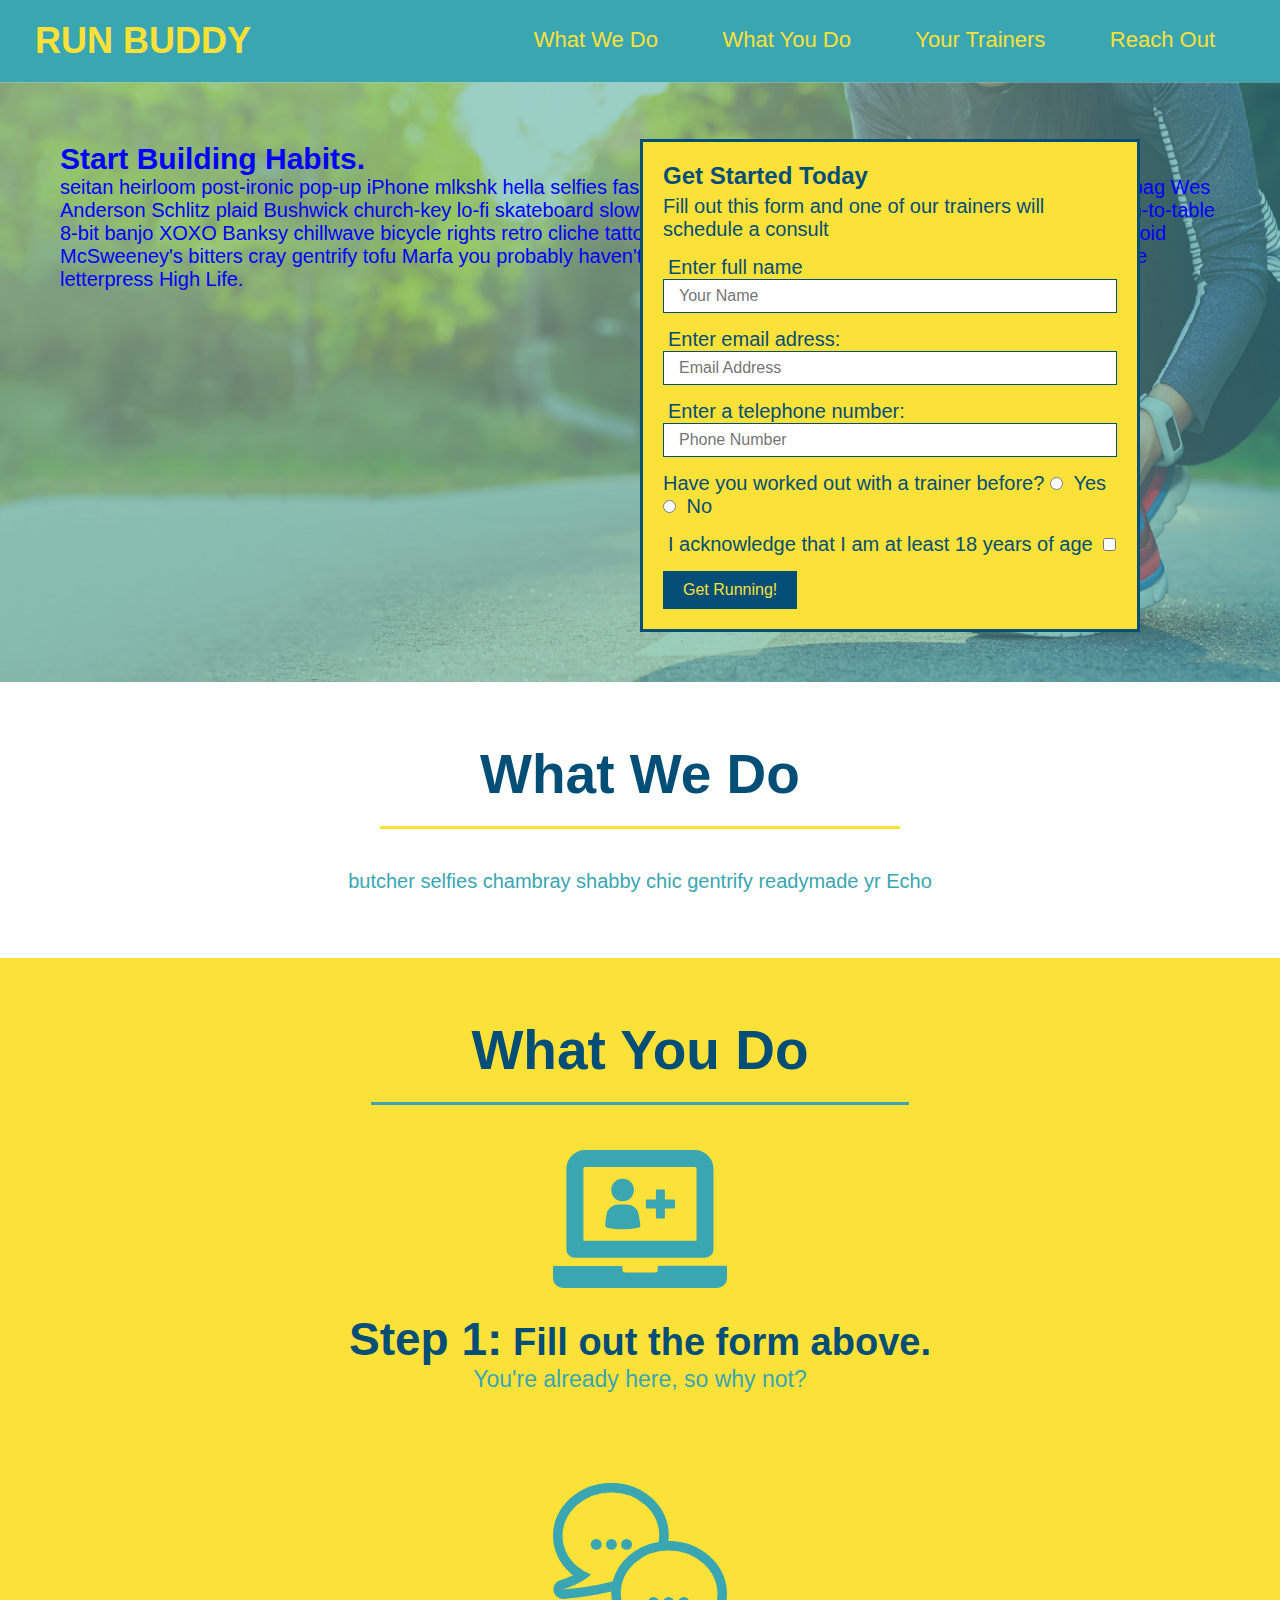
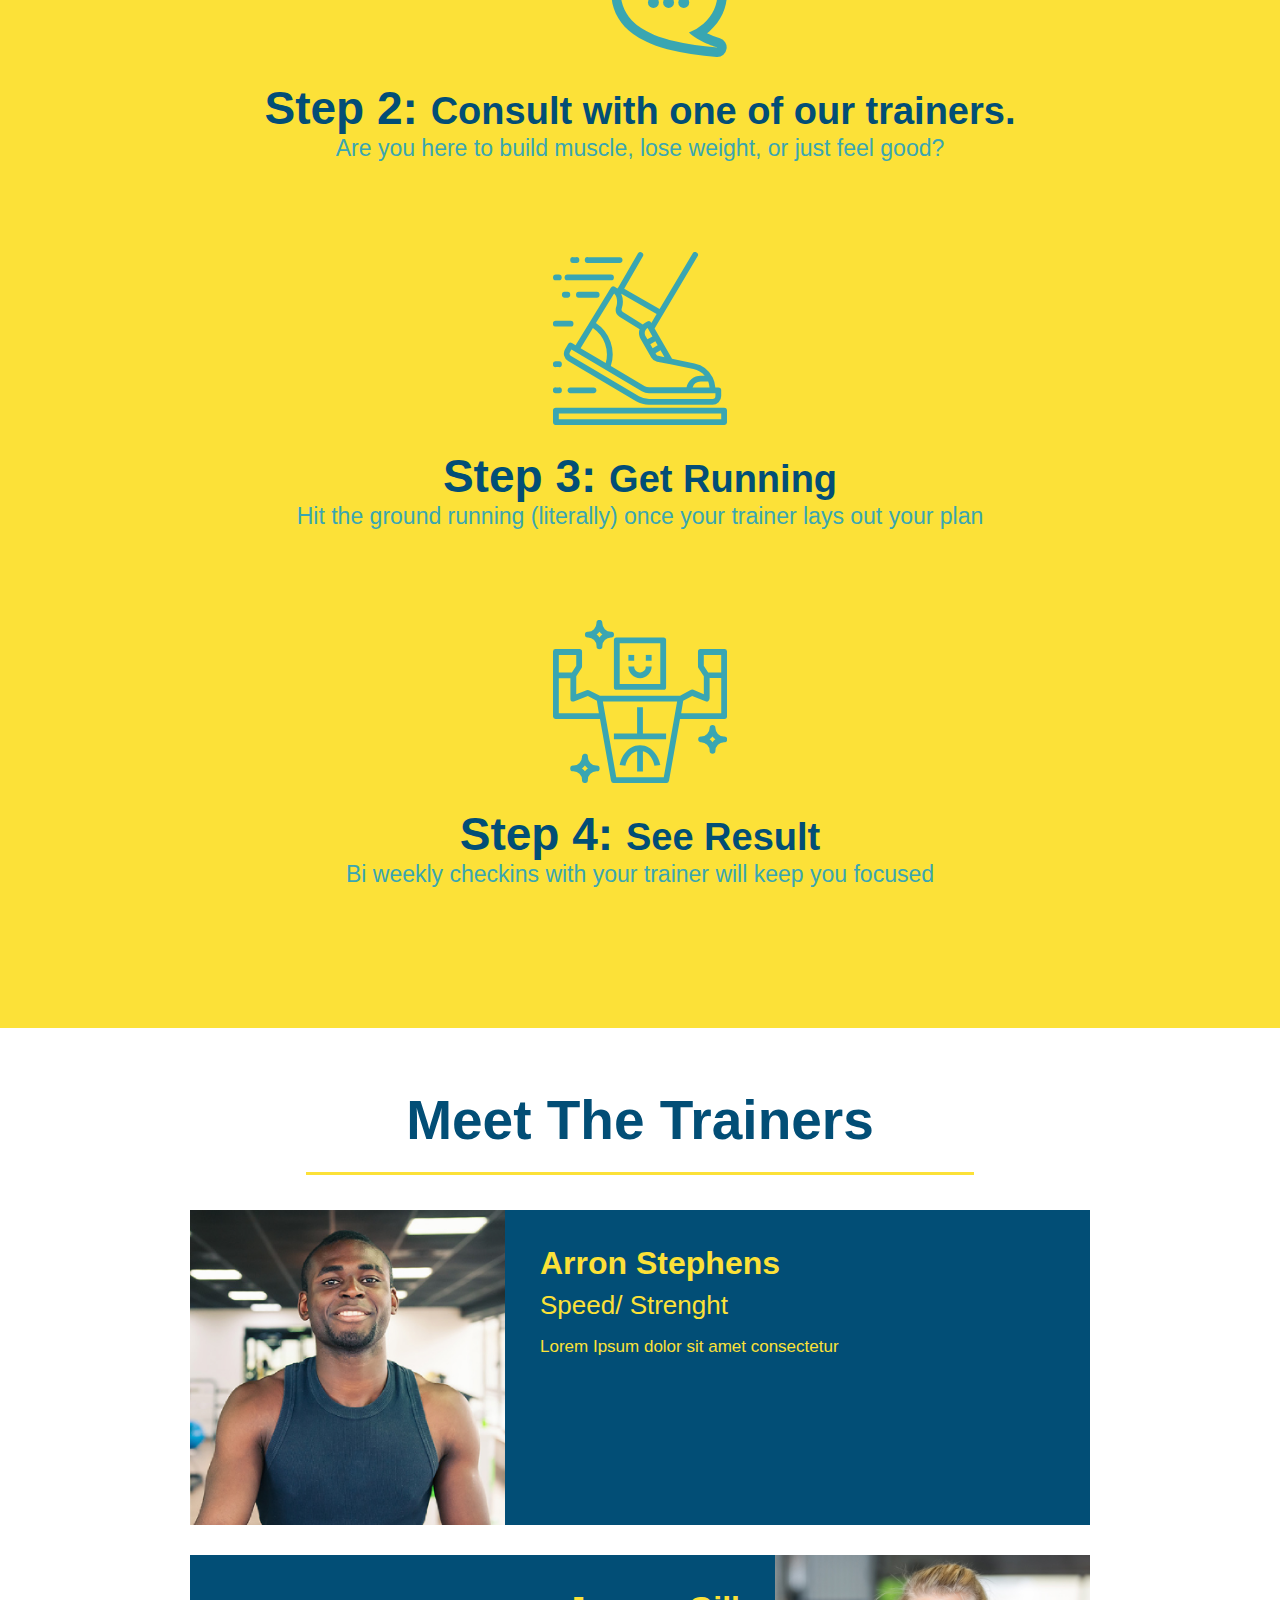
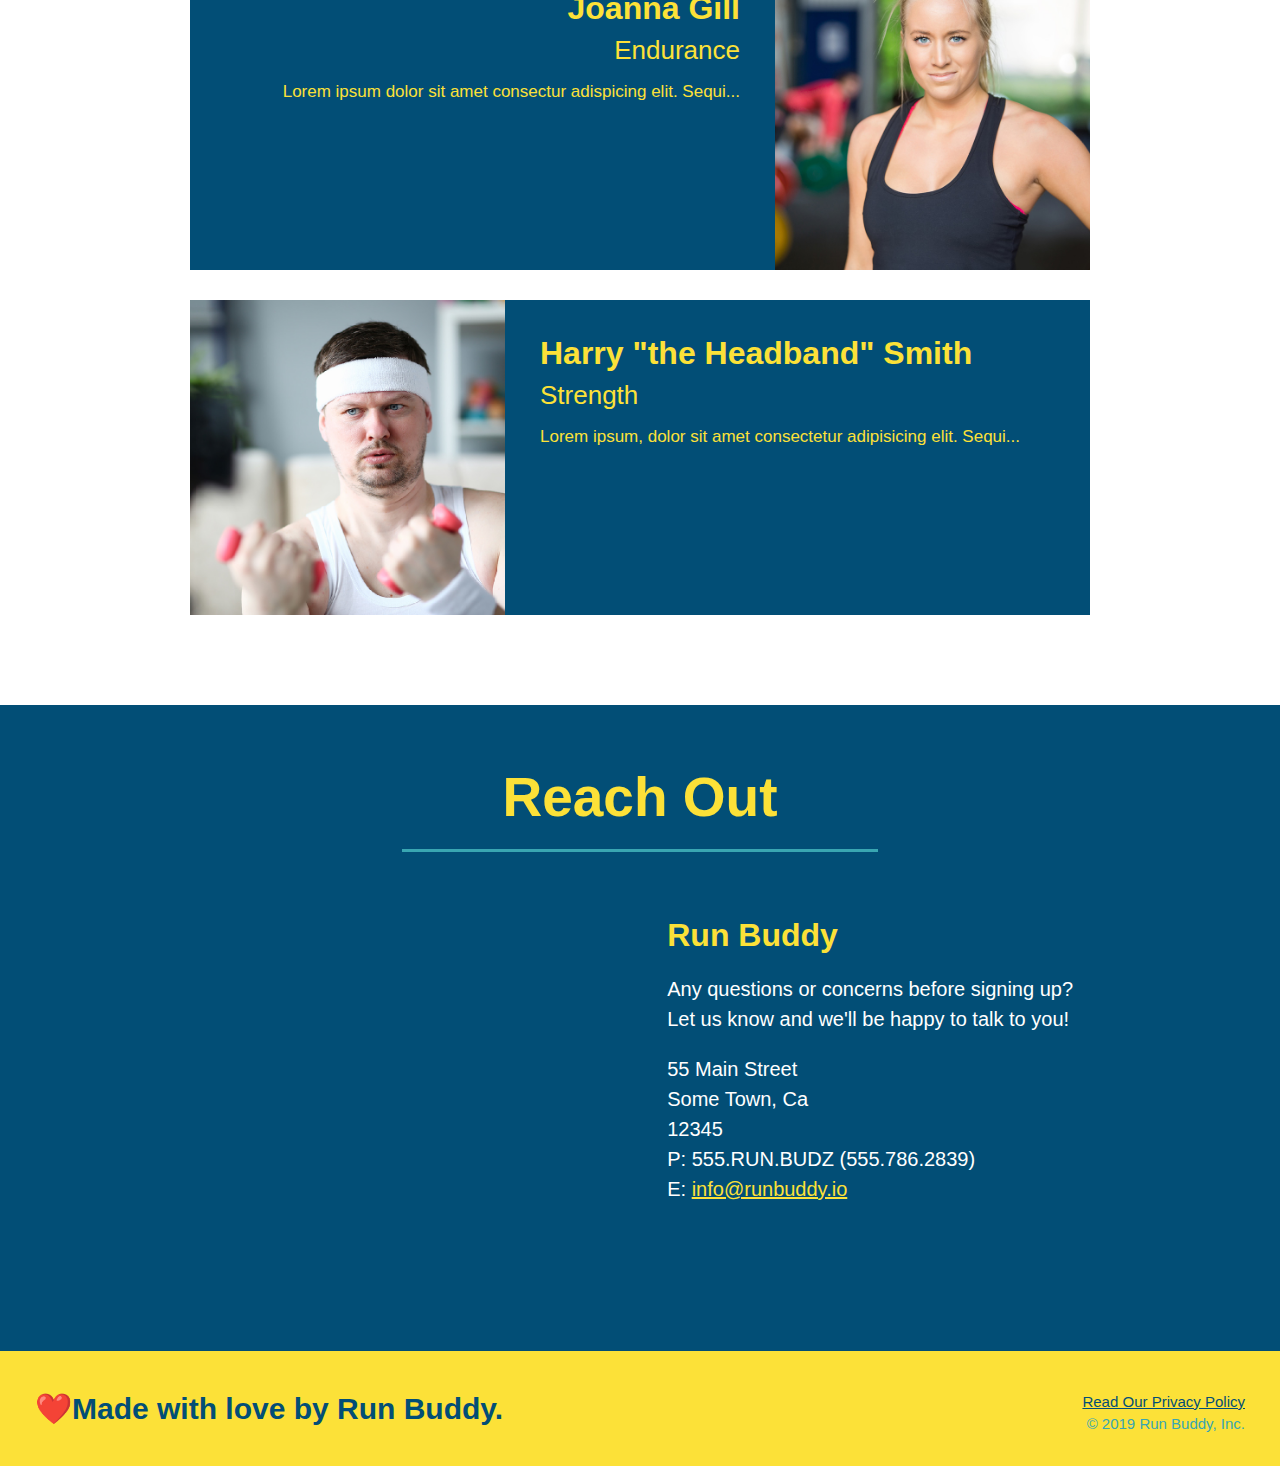
==== index.html @ 4d9a2436 "replaced new html hero-cta code" ====
<!DOCTYPE html>
<html lang="en">
    <head>
        <link rel="stylesheet" href="./assets/css/style.css" /> 
        <meta charset="UTF-8" />
       <title>Run Buddy </title>
    </head>
    <body>
        <!-- navigation -->
        <header>

            <h1>
             <a href="/">RUN BUDDY</a> 
            </h1>
            <nav> <!--Unordered list element -->
            <ul><!-- list item elemet-->
                <li>
                    <!-- Anchor element-->
                    <a href="#what-we-do">What We Do</a>
                </li>
                <li>
                    <a href="#what-you-do">What You Do</a>
                </li>
                <li>
                    <a href= "#your-trainers">Your Trainers</a>
                </li>
                <li>
                    <a href="#reach-out">Reach Out</a>
                </li>
                
            </ul>
            </nav>
        </header>
        <!-- hero/jumbotron -->
        <section class="hero"> 
            <div class="hero-cta">
                <h2>Start Building Habits.</h2>
                <p>
                  seitan heirloom post-ironic pop-up iPhone mlkshk hella selfies fashion axe occupy readymade put a bird on it messenger bag Wes Anderson Schlitz plaid Bushwick church-key lo-fi skateboard slow-carb hashtag trust fund Williamsburg biodiesel fixie farm-to-table 8-bit banjo XOXO Banksy chillwave bicycle rights retro cliche tattooed bespoke irony mumblecore Shoreditch deep v polaroid McSweeney's bitters cray gentrify tofu Marfa you probably haven't heard of them yr banh mi asymmetrical art party selvage letterpress High Life.
                </p>
              </div>
            <div class="hero-form">
                <h3>Get Started Today</h3>
                <p>Fill out this form and one of our trainers will schedule a consult</p>
            <!-- Add form element-->
            <form>
                <label for="name">Enter full name</label>
                <input type="text" placeholder="Your Name" name="name" id="name" class="form-input"/>
            
                <label for="email"> Enter email adress: </label>
                <input type="email" placeholder="Email Address" name="email" id="email" class="form-input"/>

                <label for="phone"> Enter a telephone number: </label>
                <input type= "tel" placeholder= "Phone Number" name= "phone" id="phone" class="form-input"/>
                <p>
                    Have you worked out with a trainer before?
                    <input type="radio" name="trainer-confirm" id="trainer-yes"/>
                    <label for="trainer-yes">Yes</label>
                    <input type="radio" name="trainer-confirm" id="trainer-no" />
                    <label for="trainer-no">No</label>
                </p>
                <p>
                    <label for="checkbox" >
                        I acknowledge that I am at least 18 years of age
                    </label>
                    <input type="checkbox" name="age-confirm" id="checkbox"/>
                </p>
                <button type="submit" >
                    Get Running!
                </button>
            </form>
            </div>
        </section>
        <!--end hero-->
        <!-- "what we do" section-->
        <section id="what-we-do" class="intro">
            <h2 class="section-title primary-border">What We Do</h2>
            <p>
                butcher selfies chambray shabby chic gentrify readymade yr Echo
            </p>
        </section>
        <!-- "waht you do" section -->
        <section id="what-you-do" class="steps">
            <h2 class="section-title secondary-border">What You Do</h2>
            
            <div>
                <!-- insert this img element-->
                <img src= "./assets/images/step-1.svg" alt="" /> 
                <h3> Step 1:<span> Fill out the form above. </span> </h3>
                <p>You're already here, so why not?</p>
            </div>
            
            <div>
                <img src="./assets/images/step-2.svg" alt="" />
                <h3> Step 2: <span>Consult with one of our trainers.</span></h3>
                <p>Are you here to build muscle, lose weight, or just feel good?</p>
            </div>
            
            <div>
                <img src="./assets/images/step-3.svg" alt=""/>
                <h3>Step 3: <span>Get Running</span></h3>
                <p>Hit the ground running (literally) once your trainer lays out your plan</p>
            </div>
            
            <div>
                <img src="./assets/images/step-4.svg" alt="" />
                <h3>Step 4: <span>See Result</span></h3>
                <p>Bi weekly checkins with your trainer will keep you focused</p>
            </div>
        
        </section>
        <!-- "meet the trainers" section-->
        <section id="your-trainers" class="trainers">
            <h2 class="section-title primary-border"> 
                Meet The Trainers
            </h2>
        <article class="trainer">
            <img src="./assets/images/trainer-1.jpg" alt="Arron Stephens in his workout clothes, ready to pump iron" />
            <div class="trainer-bio text-left">
                <h3>Arron Stephens</h3>
                <h4>Speed/ Strenght</h4>
                <p>
                    Lorem Ipsum dolor sit amet consectetur
                </p>
            </div>
        </article>
        <!-- second trainer bio-->
        <article class="trainer">
            <div class="trainer-bio text-right">
                <h3>Joanna Gill</h3>
                <h4>Endurance</h4>
                <p>
                    Lorem ipsum dolor sit amet consectur adispicing elit. Sequi...
                </p>
            </div>
            <img src="./assets/images/trainer-2.jpg" alt="Joanna Gill Cooling off" />
        </article>
        <!-- third trainer bio-->
        <article class="trainer">
            <img src="./assets/images/trainer-3.jpg" alt="Harry Smith wearing headband and lifting comicaly small pink weight" />
            <div class="trainer-bio text-left">
                <h3>Harry "the Headband" Smith</h3>
                <h4> Strength</h4>
                <p>
                    Lorem ipsum, dolor sit amet consectetur adipisicing elit. Sequi...
                </p>
            </div>
        </article>
        </section>
        <!--"reach out" section-->
        <section id="reach-out" class="contact">
            <h2 class="section-title secondary-border">Reach Out</h2>
            <div class="contact-info">
                    <iframe src="https://www.google.com/maps/embed?pb=!1m18!1m12!1m3!1d3445.4671722200565!2d-97.75449048487931!3d30.280759381796983!2m3!1f0!2f0!3f0!3m2!1i1024!2i768!4f13.1!3m3!1m2!1s0x8644b572012342e9%3A0x217efe2e277dbd45!2s1111%20Kingsbury%20St%2C%20Austin%2C%20TX%2078703!5e0!3m2!1sen!2sus!4v1621302707862!5m2!1sen!2sus"
                        width="400"
                        height="400"
                        style="border:0;" 
                        allowfullscreen="" 
                        loading="lazy">
                    </iframe>
            
                <div class="contacts">
                    <h3> Run Buddy</h3>
                    <p>
                        Any questions or concerns before signing up?
                        <br />
                        Let us know and we'll be happy to talk to you!
                    </p>
                    <address>
                        55 Main Street <br/>
                        Some Town, Ca <br/>
                        12345<br />
                        P: 555.RUN.BUDZ (555.786.2839)</br>
                        E: <a href="mailto:info@runbuddy.io">info@runbuddy.io</a>
                    </address>
                </div>
            </div>
        </section>
        <!-- footer -->
        
        <footer>
            <h2><div>
<a href="./privacy-policy.html">Read Our Privacy Policy</a><br />
                    &copy; 2019 Run Buddy, Inc.
                </div>❤️Made with love by Run Buddy.
                </h2>

        </footer>
    </body> 
</html>
---- assets/css/style.css ----
*  {
    margin: 0;
    padding: 0;
    box-sizing: border-box;
}


body {
    /* more on this crazy alphanumerical value in a minute! */
    color: #39a6b2;
    font-family: Helvetica, Arial, sans-serif;
}
/* apply styles to <header> */
header {
        padding: 20px 35px;
        background-color: #39a6b2
}
header h1 {
    font-weight: bold;
    font-size: 36px;
    color: #fce138;
    margin: 0;
    display: inline;
}

header a {
    text-decoration: none;
    color: #fce138;
}
li {
    list-style: none;
}
header nav {
    float: right;
    margin: 7px 0;
}
header nav ul li {
    display: inline;
}
header nav ul li a {
    margin: 0 30px;
    font-weight: lighter;
    font-size: 22px;
}
footer {
    background: #fce138;
    width: 100%;
    padding: 40px 35px;
}
footer h2 {
    display: inline;
    color: #024e76;
    font-size: 30px;
    margin: 0;
}
footer div {
    font-size: 15px;
    font-weight: normal;
    float: right;
    line-height: 1.5;
    text-align: right;
    color:#39a6b2
    
}
footer a {
    color:#024e76;
}
section {
    padding: 60px;
}
/* Hero Style Start */
.hero {
    background-image: url("../images/hero-bg.jpg");
    height: 600px;
    background-size: cover;
    background-position: center;
    position: relative;
}
/* Hero Style End */
.hero-form {
    border: 3px solid #024e76;
    background-color: #fce138;
    padding: 20px;
    width: 500px;
    color: #024e76;
    position: absolute;
    bottom: 50px;
    right: 140px;
  

}
.hero-form h3 {
    font-size: 24px;
    margin: 0;
}
.hero-form p{
    margin: 5px 0 15px 0;
}
.form-input {
    border: 1px solid #024e76;
    display: block;
    padding: 7px 15px;
    font-size: 16px;
    color: #024e76;
    width: 100%;
    margin-bottom: 15px;

}
.hero-form label {
    margin: 0 5px;
}
.hero-form button {
    color: #fce138;
    background-color: #024e76;
    border: none;
    padding: 10px 20px;
    font-size: 16px;
}
/* HERO STYLES END */
.intro {
    text-align: center;
}

.intro p {
    line-height: 1.7;
    color: #39a6b2;
    width: 80%;
    font-size: 20px;
    margin: 0 auto;
}
/* beginning of the steps style */
.steps {
    text-align:center;
    background: #fce138;

}
.section-title {
    font-size: 55px;
    color: #024e76;
    margin-bottom: 35px;
    padding: 0 100px 20px 100px;
    display: inline-block;
    border-bottom: 3px solid;
}
.primary-border {
    border-color: #fce138;}

.secondary-border {
    border-color: #39a6b2;
}
.steps div {
    margin-bottom: 80px;
}
.steps img {
    width: 15%;
    margin: 10px 0;
}
.steps h3 {
    color: #024e76;
    font-size: 46px;
    margin-top: 10px;
}
.steps p {
    color: #39a6b2;
    font-size: 23px
}
.steps span{
    font-size: 38px;
}
.trainers {
    text-align: center;
}
.trainer {
    width: 900px;
    margin: 0 auto 30px auto;
    background: #024e76;
    color: #fce138;
    overflow: auto;
}
.trainer img{
    width: 35%;
    float: left;
}
.trainer-bio {
    padding: 35px;
    float: left;
    width: 65%;
}
.text-left {
    text-align: left;
}
.text-right {
    text-align: right;
}
.trainer-bio h3 {
    font-size: 32px;
    margin-bottom: 8px;
}
.trainer-bio h4 {
    font-weight: lighter;
    font-size: 26px;
    margin-bottom: 25px;
}
.trainer-bio p {
    font-size: 17px;
    line-height: 1.3px;
}

/* REACH OUT STYLES START */

.contact-info iframe {
    width: 400px;
    height: 400px;
}   
.contact {
    text-align: center;
    background: #024e76;
}
.contact h2 {
    color: #fce138;
}
.contact-info div{
    width: 410px;
    display: inline-block;
    vertical-align: top;
    text-align: left;
    margin: 30px 0 0 60px;
    color: white;
}

.contacts h3 {
    color: #fce138;
    font-size: 32px;
    text-align: left;
}
    
.contacts p, .contacts address {
    margin: 20px 0;
    line-height: 1.5;
    font-size: 20px;
    font-style: normal;
    color: #ffffff;

}

.contacts a {
    color: #fce138;
}
/* REACH OUT STYLES END */
/* HOMEPAGE HERO */
.hero {
    margin: 0;
    background-color:white;
    font-size: 20px;
    color: blue;

}
/* secondary page hero*/
.hero-secondary {
    margin: 20px;
    background-color: black;
    font-size: 20px;
    color: red;
}
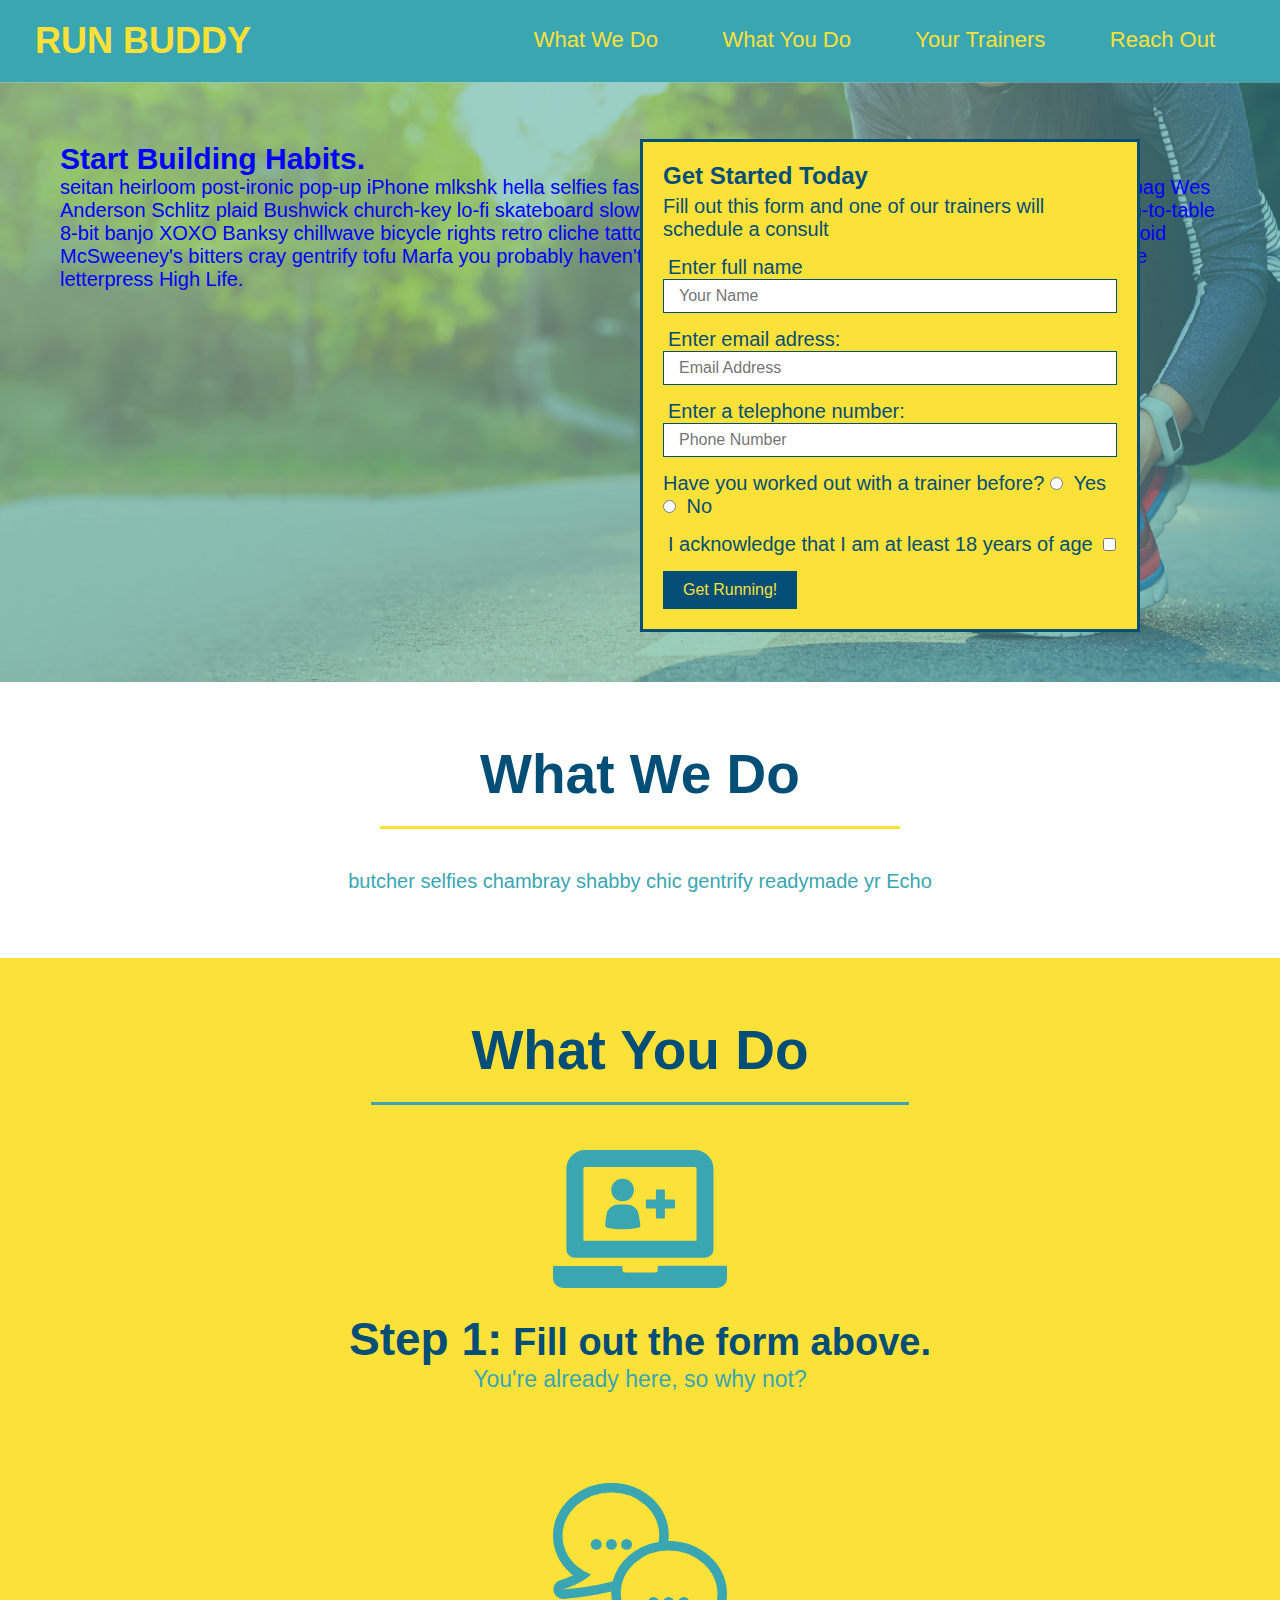
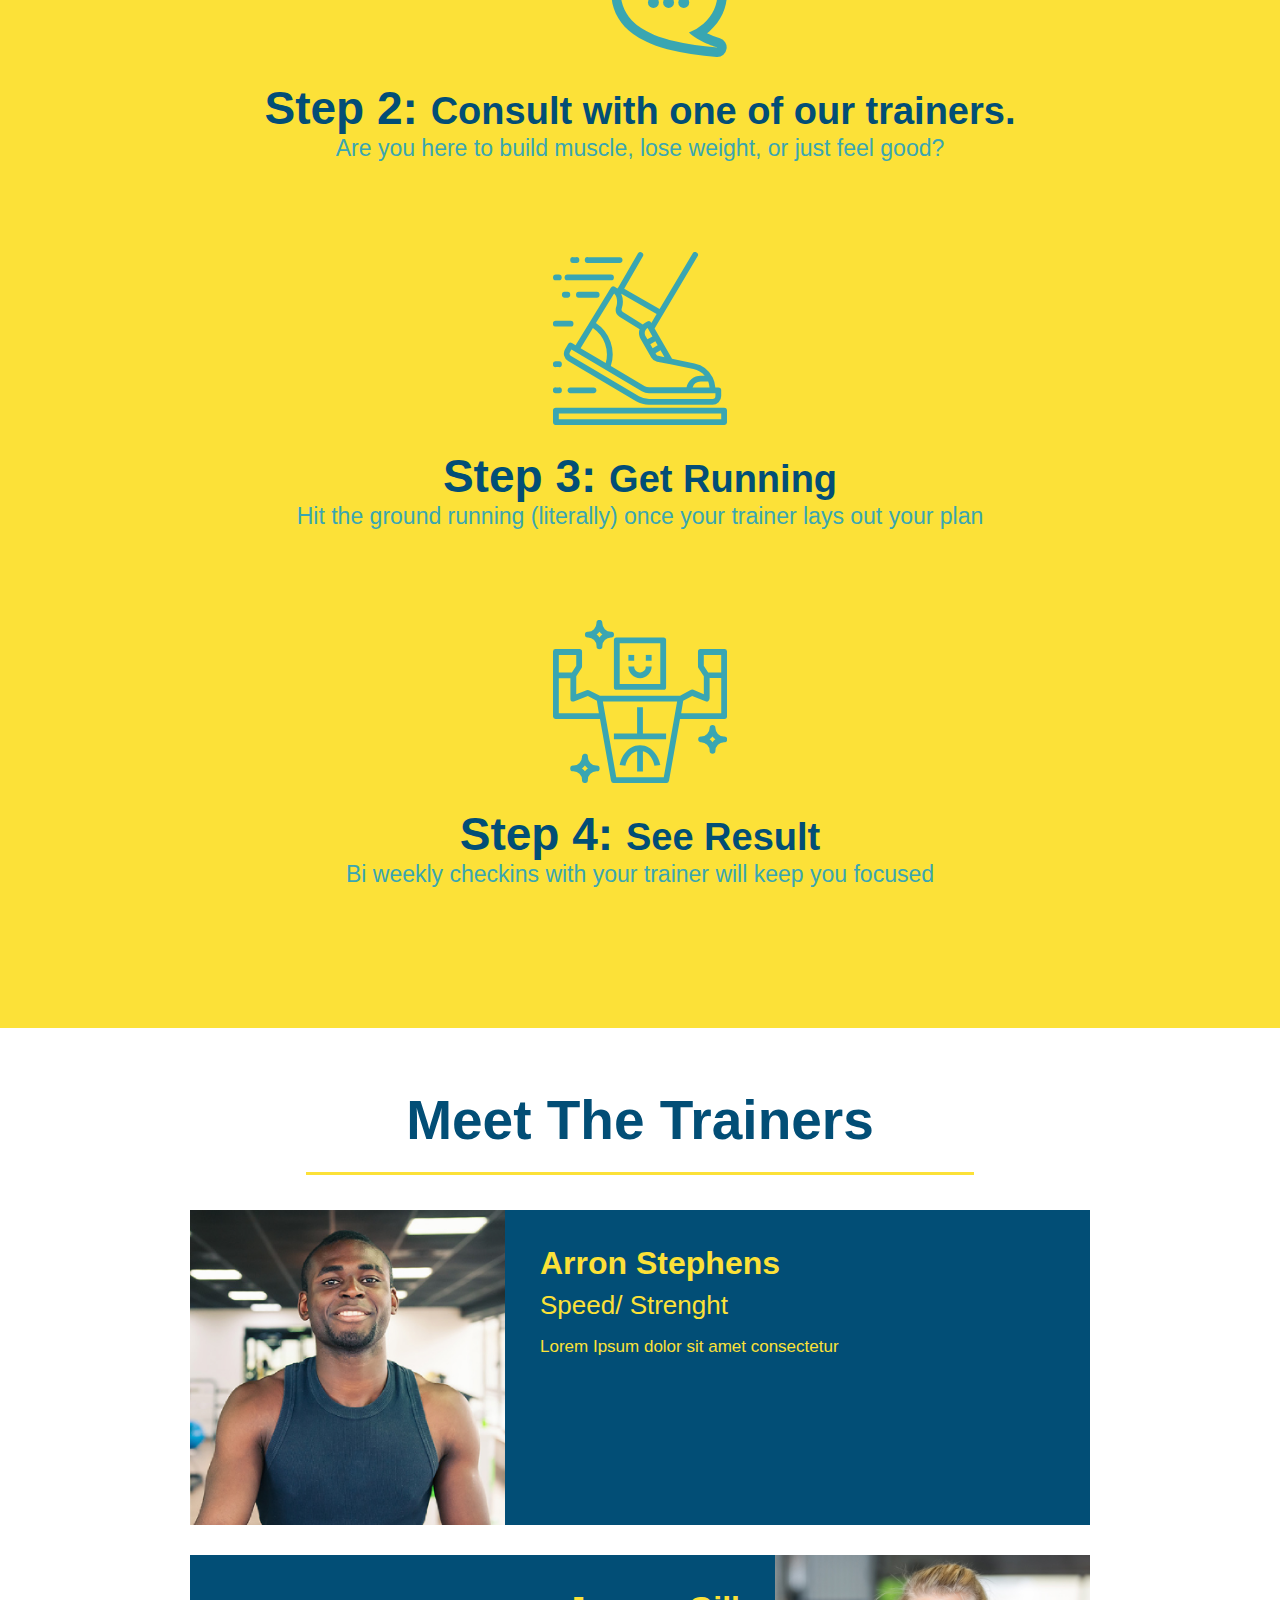
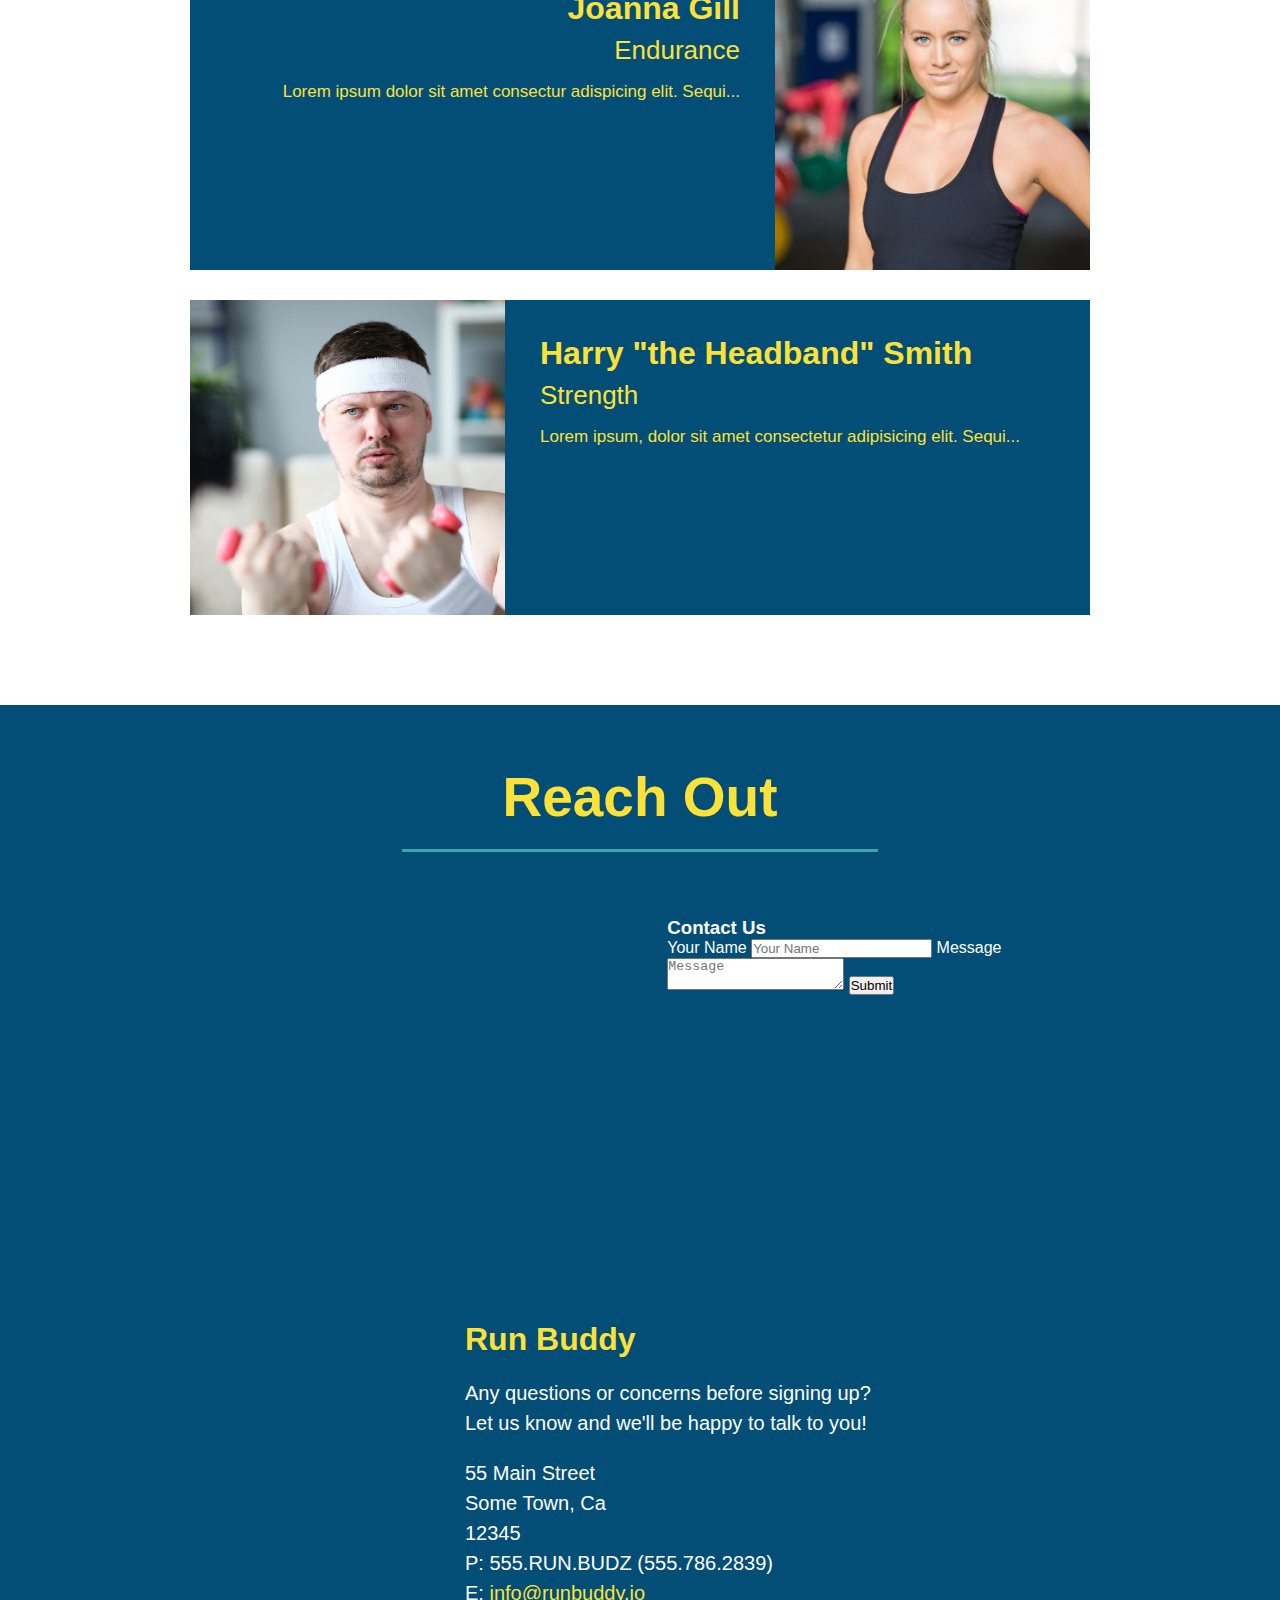
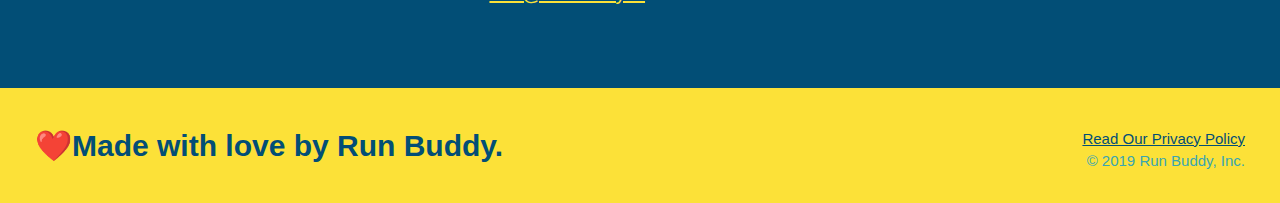
==== commit 8cf81406: "added contact us form" ====
--- a/index.html
+++ b/index.html
@@ -158,6 +158,19 @@
                         allowfullscreen="" 
                         loading="lazy">
                     </iframe>
+
+                <div class="contact-form">
+                        <h3>Contact Us</h3>
+                    <form>
+                        <label for="contact-name">Your Name</label>
+                        <input type="text" id="contact-name" placeholder="Your Name" />
+
+                        <label for="contact-message">Message</label>
+                        <textarea id="contact-message" placeholder="Message"></textarea>
+
+                        <button type="submit">Submit</button>
+                    </form>
+                </div>
             
                 <div class="contacts">
                     <h3> Run Buddy</h3>
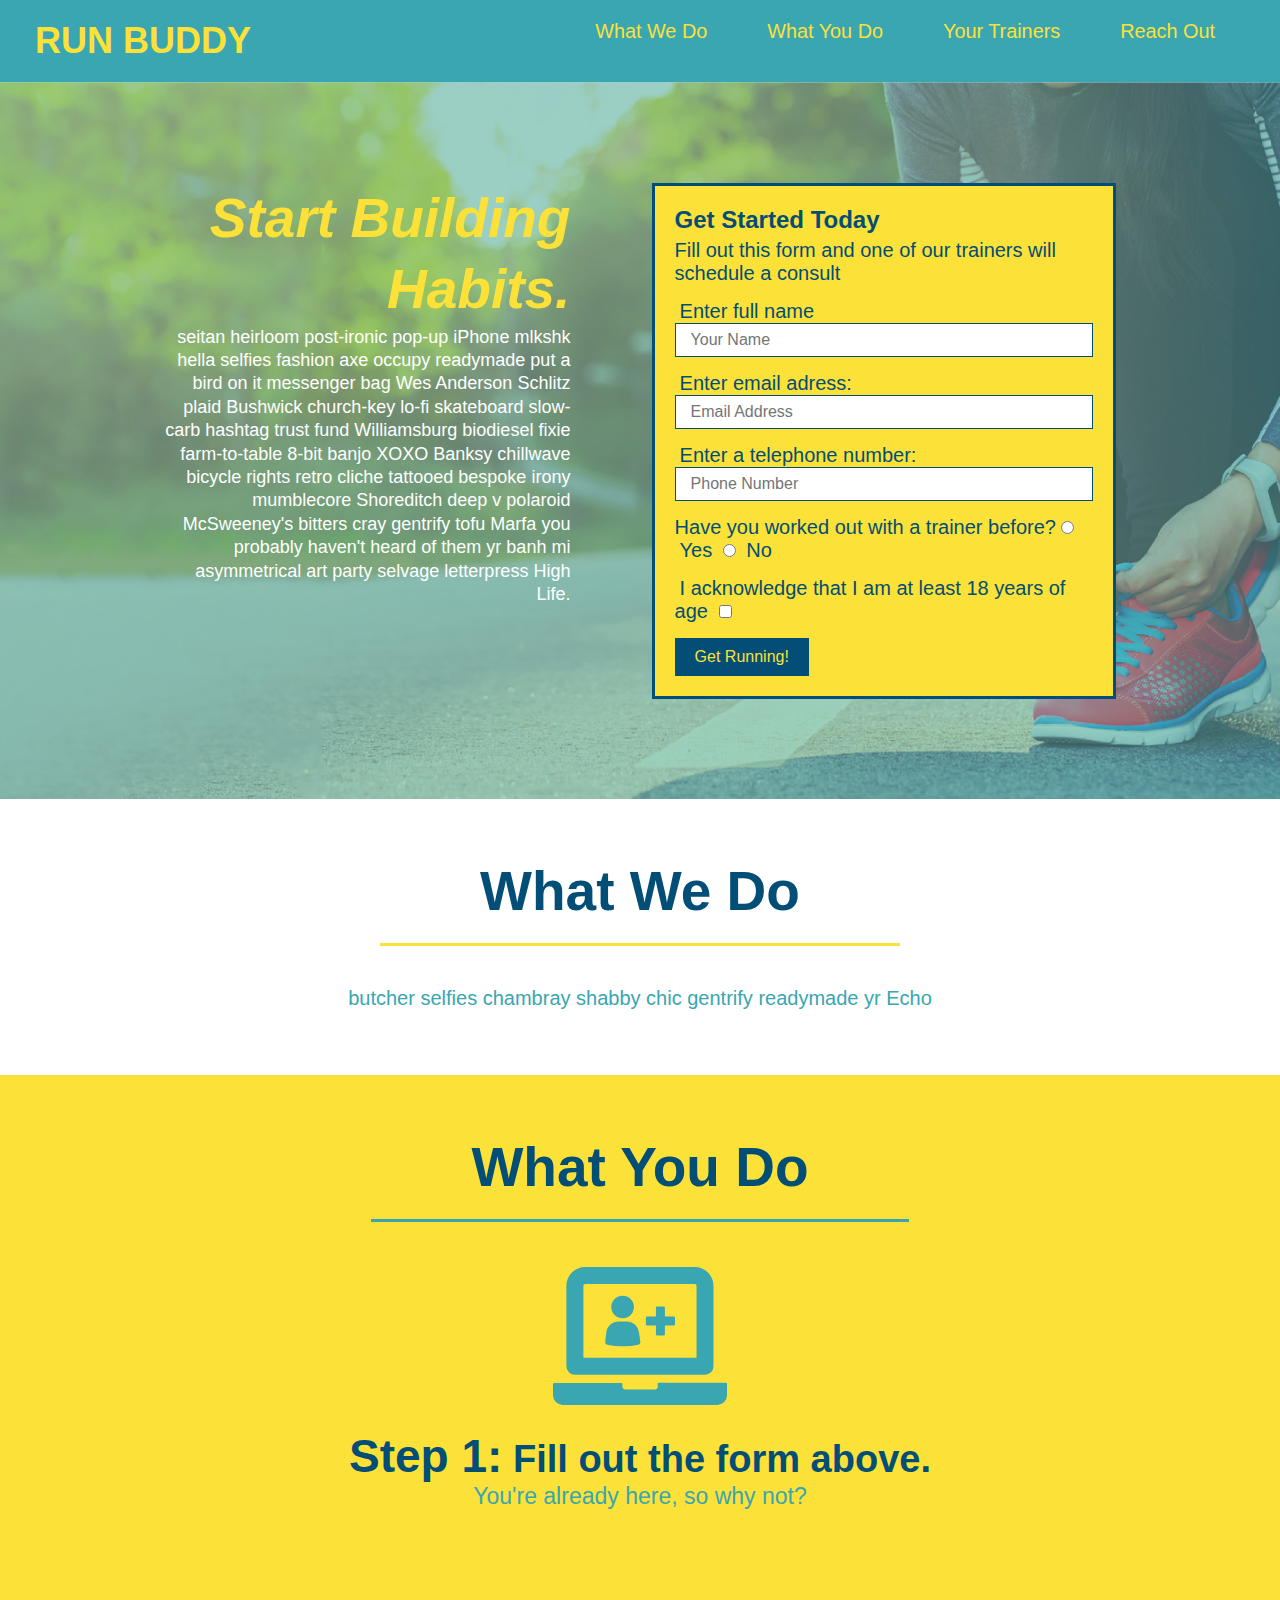
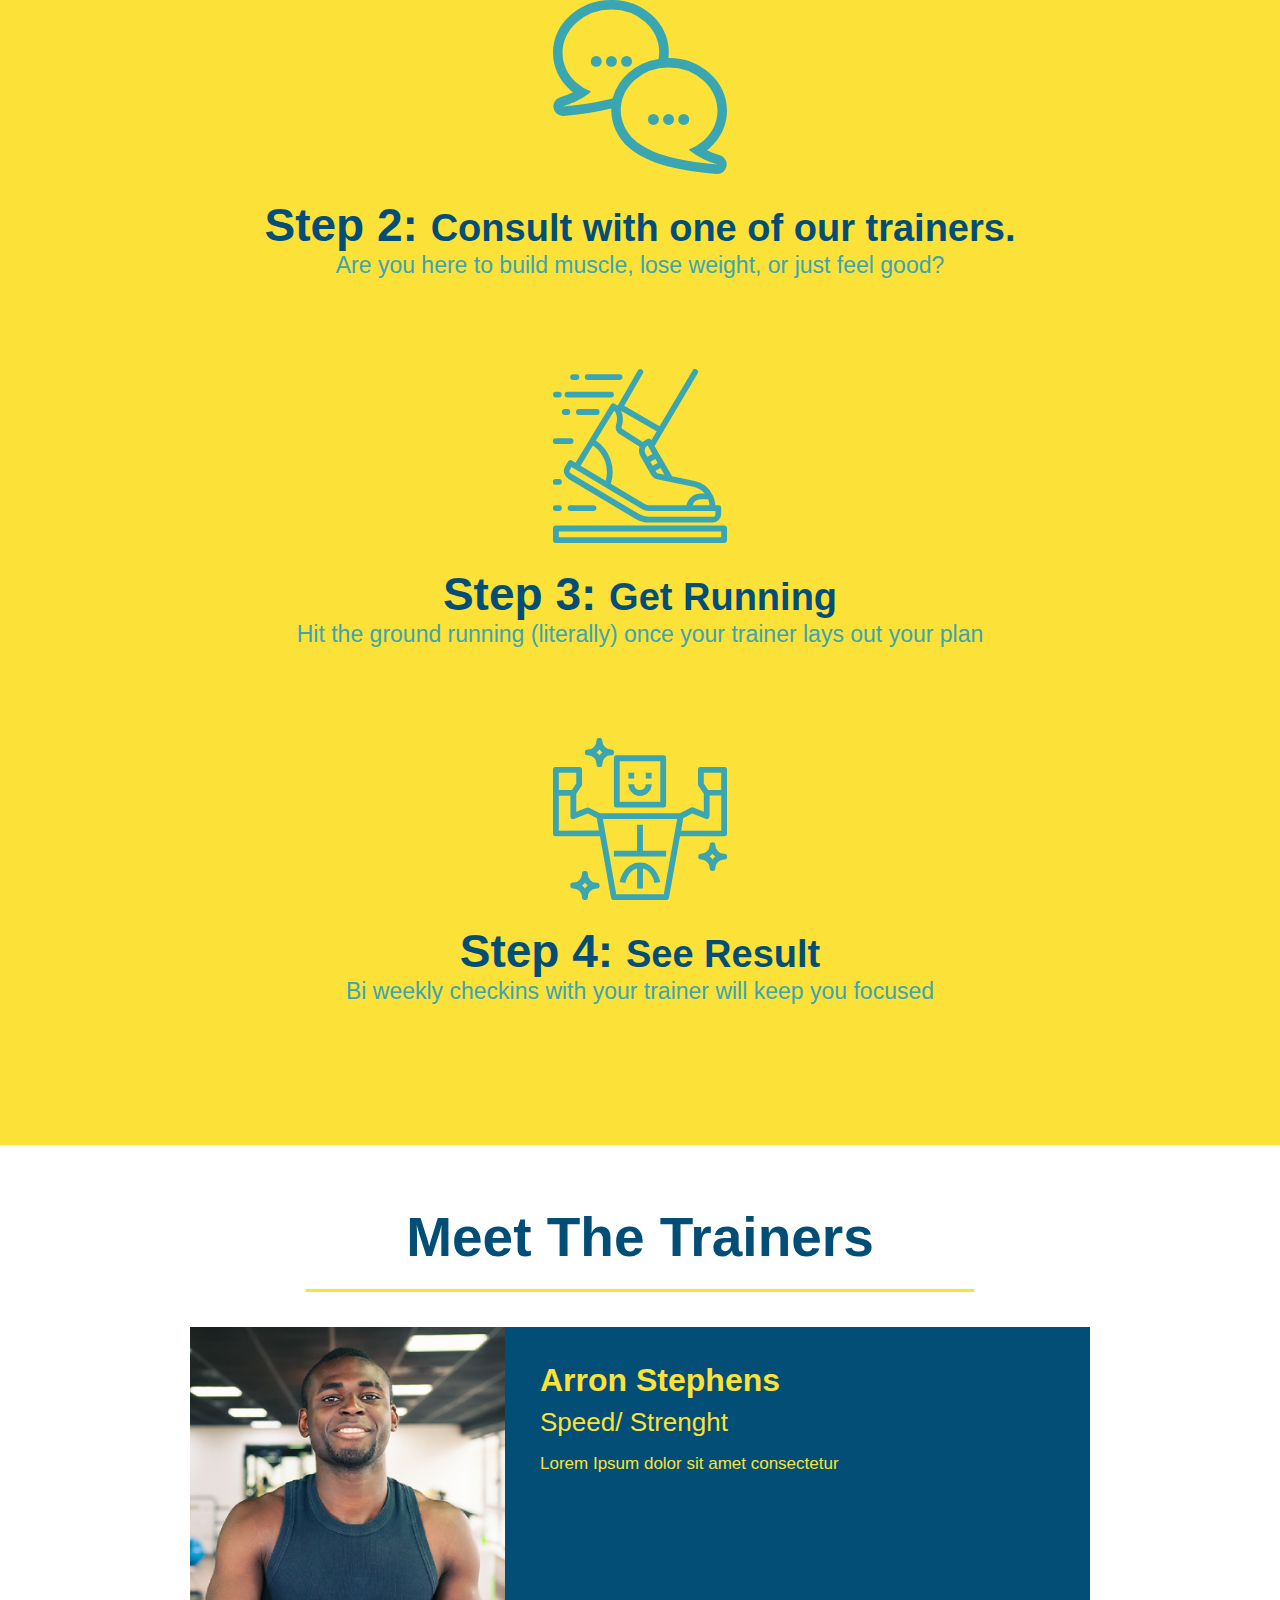
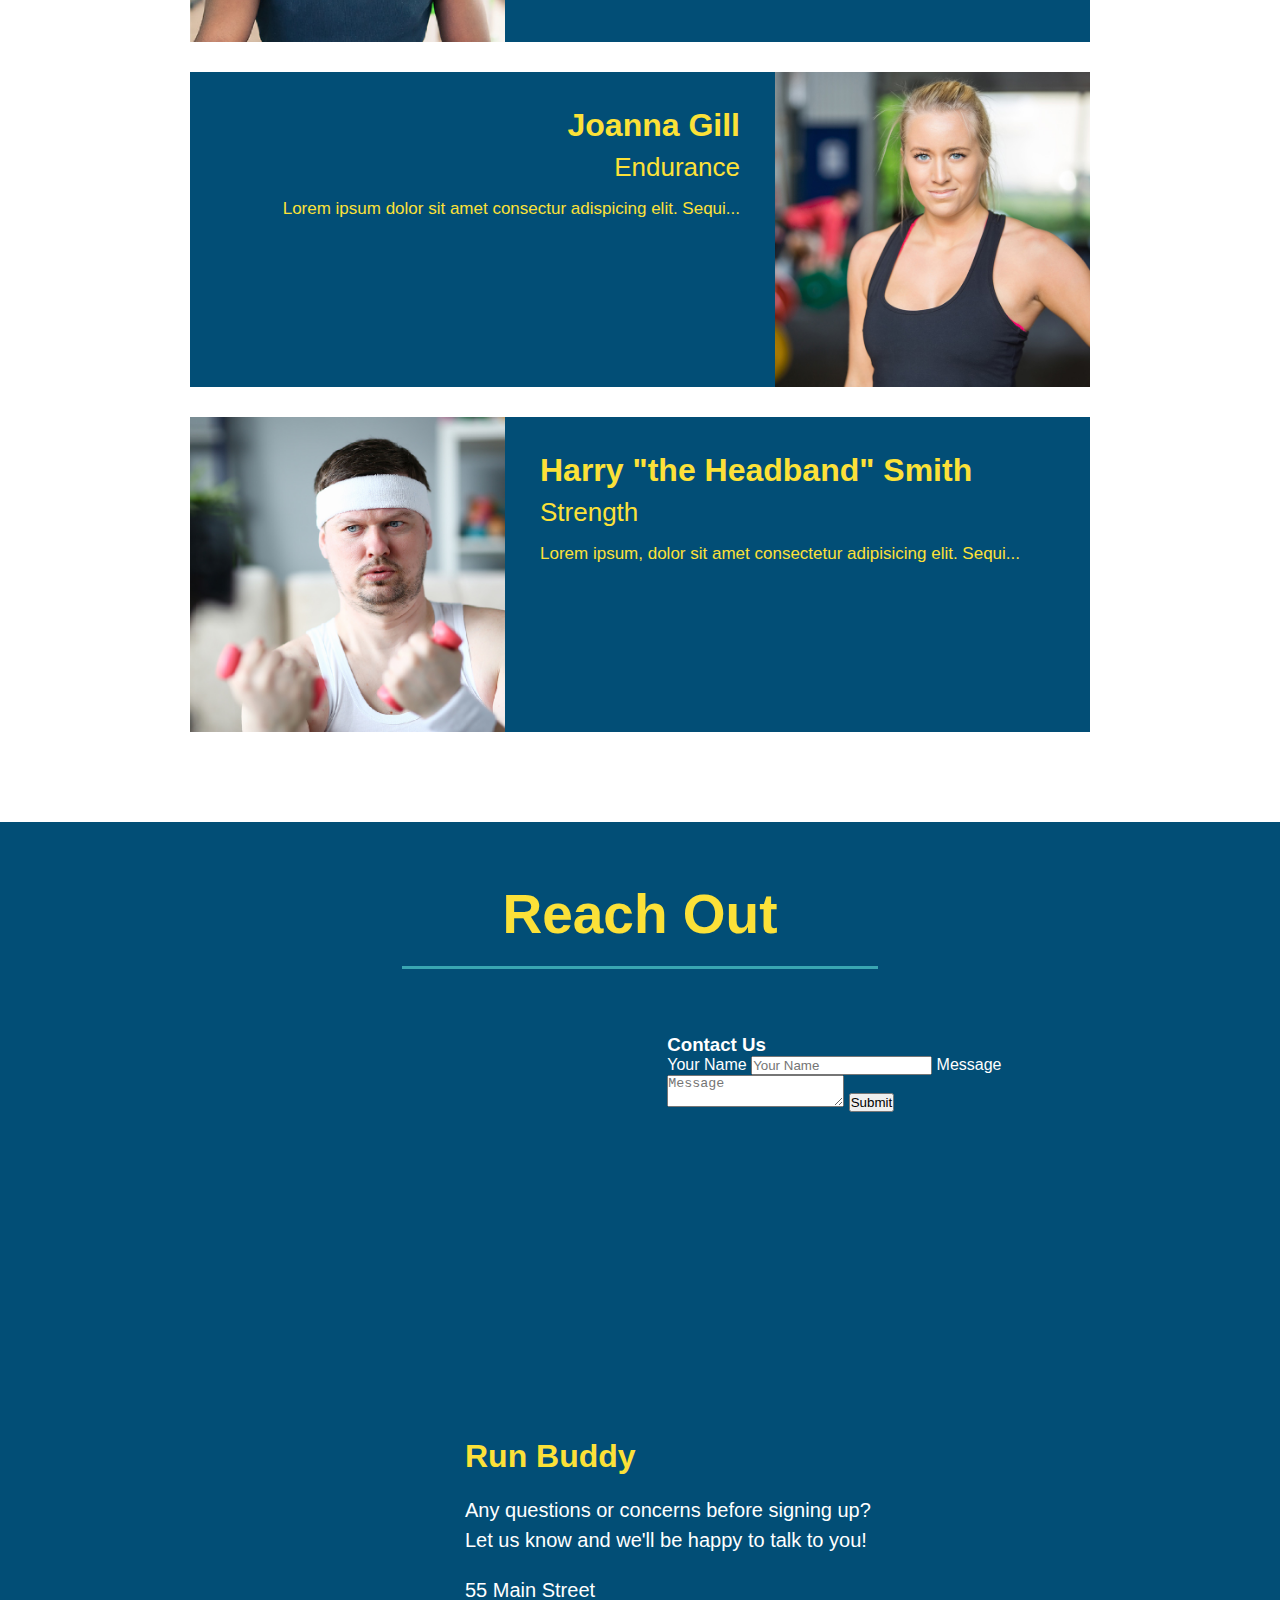
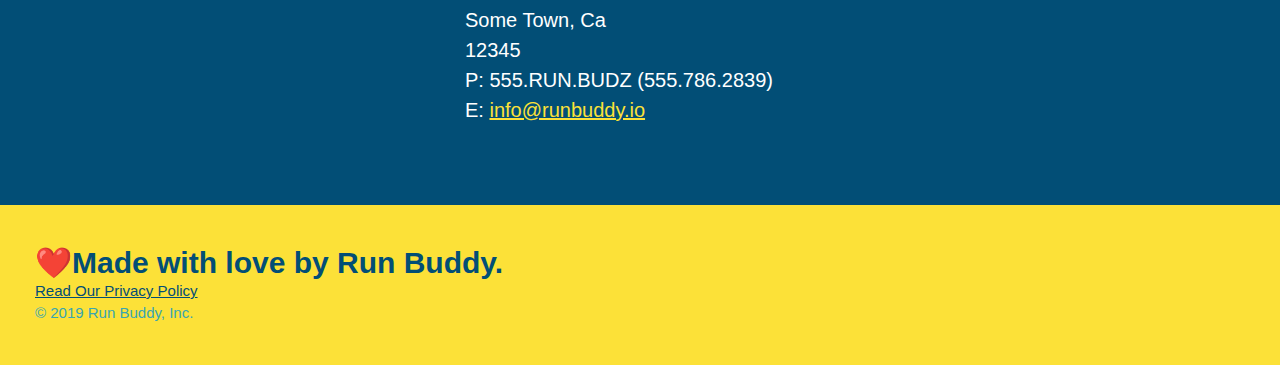
==== commit 9695a133: "feature/flexbox" ====
--- a/index.html
+++ b/index.html
@@ -192,10 +192,15 @@
         <!-- footer -->
         
         <footer>
-            <h2><div>
-<a href="./privacy-policy.html">Read Our Privacy Policy</a><br />
+            <h2>
+                
+                ❤️Made with love by Run Buddy.
+                <div>
+
+                        <a href="./privacy-policy.html">Read Our Privacy Policy</a><br />
                     &copy; 2019 Run Buddy, Inc.
-                </div>❤️Made with love by Run Buddy.
+                </div>
+                
                 </h2>
 
         </footer>
--- a/assets/css/style.css
+++ b/assets/css/style.css
@@ -12,15 +12,21 @@
 }
 /* apply styles to <header> */
 header {
+        flex-wrap: wrap;
+        justify-content: space-between;
+        display: flex;
         padding: 20px 35px;
         background-color: #39a6b2
-}
+        
+    }
 header h1 {
     font-weight: bold;
     font-size: 36px;
     color: #fce138;
     margin: 0;
-    display: inline;
+    
+    
+    
 }
 
 header a {
@@ -30,25 +36,30 @@
 li {
     list-style: none;
 }
-header nav {
-    float: right;
-    margin: 7px 0;
-}
-header nav ul li {
-    display: inline;
-}
+header nav ul {
+    list-style: none;
+    display: flex;
+    flex-wrap: wrap;
+    justify-content: space-between;
+    align-items: center;
+    
+}
+
 header nav ul li a {
     margin: 0 30px;
     font-weight: lighter;
-    font-size: 22px;
+    font-size: 1.55vw;
 }
 footer {
+    justify-content: space-between;
+    flex-wrap: wrap;
+    display: flex;
     background: #fce138;
     width: 100%;
     padding: 40px 35px;
 }
 footer h2 {
-    display: inline;
+    
     color: #024e76;
     font-size: 30px;
     margin: 0;
@@ -56,9 +67,9 @@
 footer div {
     font-size: 15px;
     font-weight: normal;
-    float: right;
+    
     line-height: 1.5;
-    text-align: right;
+    text-align: left;
     color:#39a6b2
     
 }
@@ -71,21 +82,22 @@
 /* Hero Style Start */
 .hero {
     background-image: url("../images/hero-bg.jpg");
-    height: 600px;
+    display: flex;
+    justify-content: center;
+    flex-wrap: wrap;
     background-size: cover;
     background-position: center;
-    position: relative;
+    
 }
 /* Hero Style End */
 .hero-form {
     border: 3px solid #024e76;
     background-color: #fce138;
     padding: 20px;
-    width: 500px;
-    color: #024e76;
-    position: absolute;
-    bottom: 50px;
-    right: 140px;
+    color: #024e76;
+    width: 40%;
+    margin: 3.5%;
+    
   
 
 }
@@ -115,6 +127,19 @@
     border: none;
     padding: 10px 20px;
     font-size: 16px;
+}
+.hero-cta {
+    width: 35%;
+    text-align: right;
+    margin: 3.5%;
+    color: #fff;
+    font-size: 18px;
+    line-height: 1.3;
+}
+.hero-cta h2 {
+    font-style: italic;
+    font-size: 55px;
+    color: #fce138;
 }
 /* HERO STYLES END */
 .intro {
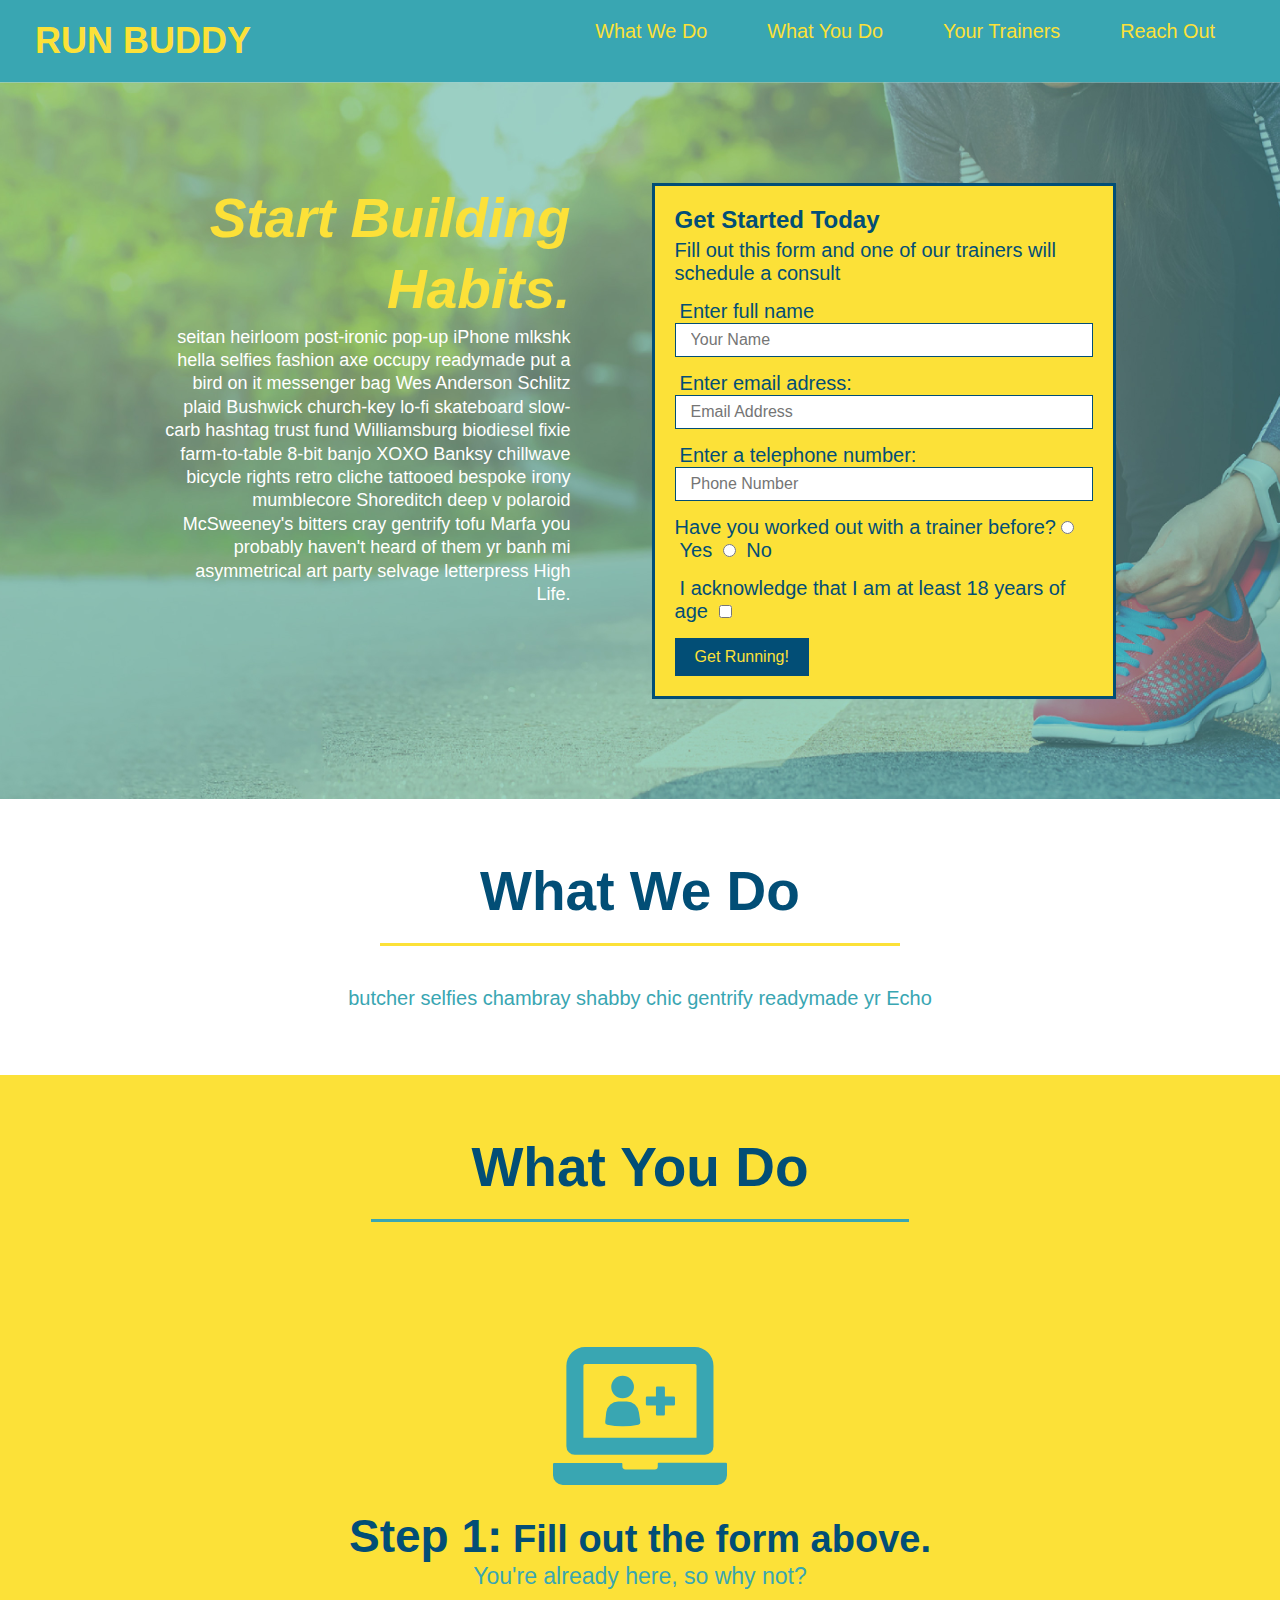
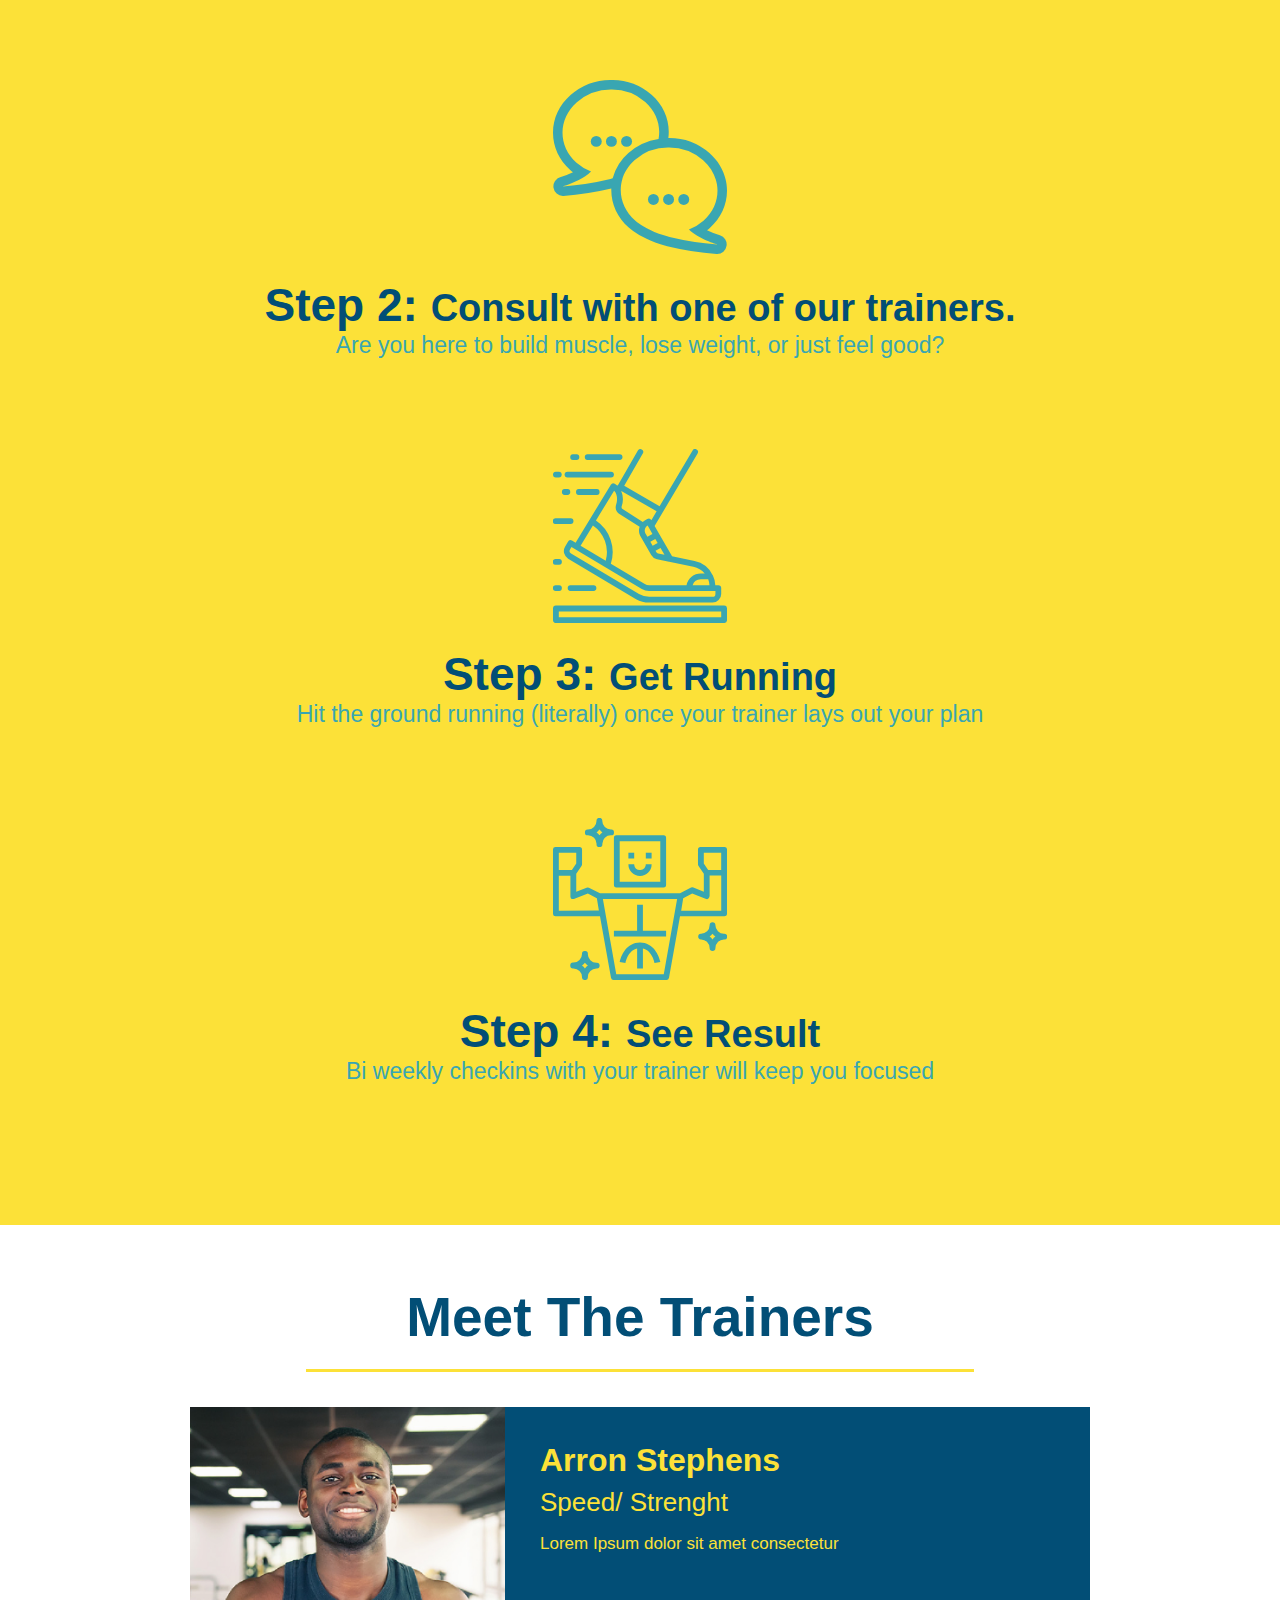
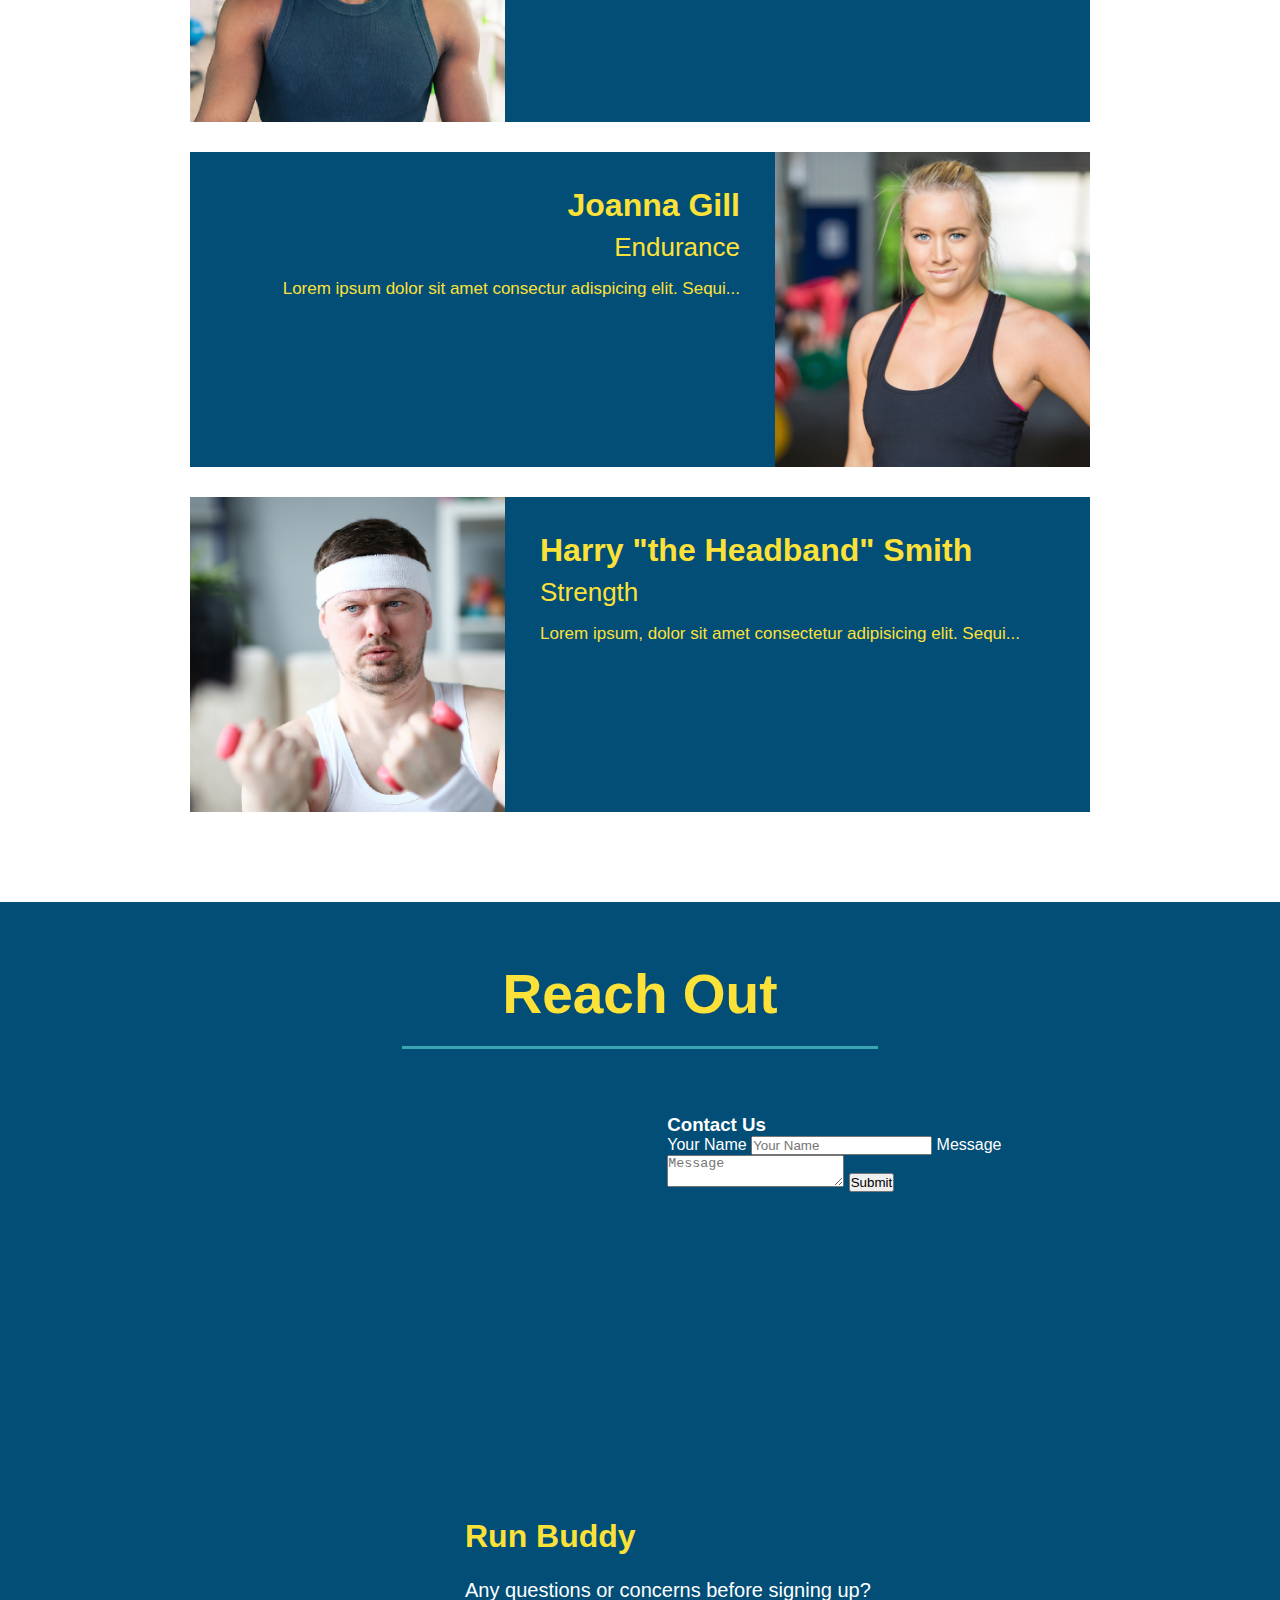
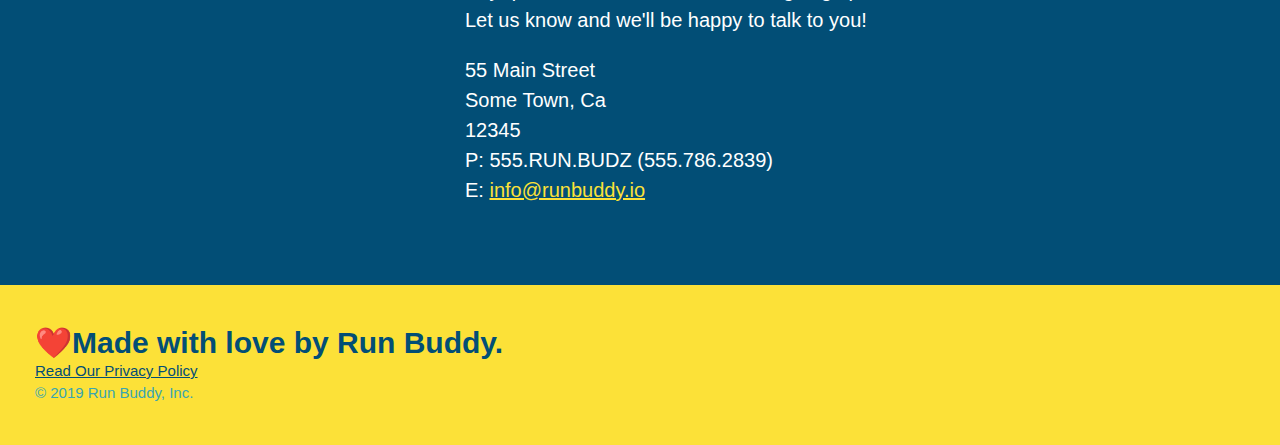
==== commit b21d1749: "added flex-row to the intro" ====
--- a/index.html
+++ b/index.html
@@ -74,15 +74,20 @@
         <!--end hero-->
         <!-- "what we do" section-->
         <section id="what-we-do" class="intro">
+            <div class="flex-row">
             <h2 class="section-title primary-border">What We Do</h2>
+            </div>
+            <div class="flex-row">
             <p>
                 butcher selfies chambray shabby chic gentrify readymade yr Echo
             </p>
+            </div>
         </section>
         <!-- "waht you do" section -->
         <section id="what-you-do" class="steps">
+            <div class="flex-row">
             <h2 class="section-title secondary-border">What You Do</h2>
-            
+            </div>
             <div>
                 <!-- insert this img element-->
                 <img src= "./assets/images/step-1.svg" alt="" /> 
@@ -111,9 +116,11 @@
         </section>
         <!-- "meet the trainers" section-->
         <section id="your-trainers" class="trainers">
+            <div class="flex-row">
             <h2 class="section-title primary-border"> 
                 Meet The Trainers
             </h2>
+            </div>
         <article class="trainer">
             <img src="./assets/images/trainer-1.jpg" alt="Arron Stephens in his workout clothes, ready to pump iron" />
             <div class="trainer-bio text-left">
@@ -149,7 +156,9 @@
         </section>
         <!--"reach out" section-->
         <section id="reach-out" class="contact">
+            <div class="flex-row">
             <h2 class="section-title secondary-border">Reach Out</h2>
+            </div>
             <div class="contact-info">
                     <iframe src="https://www.google.com/maps/embed?pb=!1m18!1m12!1m3!1d3445.4671722200565!2d-97.75449048487931!3d30.280759381796983!2m3!1f0!2f0!3f0!3m2!1i1024!2i768!4f13.1!3m3!1m2!1s0x8644b572012342e9%3A0x217efe2e277dbd45!2s1111%20Kingsbury%20St%2C%20Austin%2C%20TX%2078703!5e0!3m2!1sen!2sus!4v1621302707862!5m2!1sen!2sus"
                         width="400"
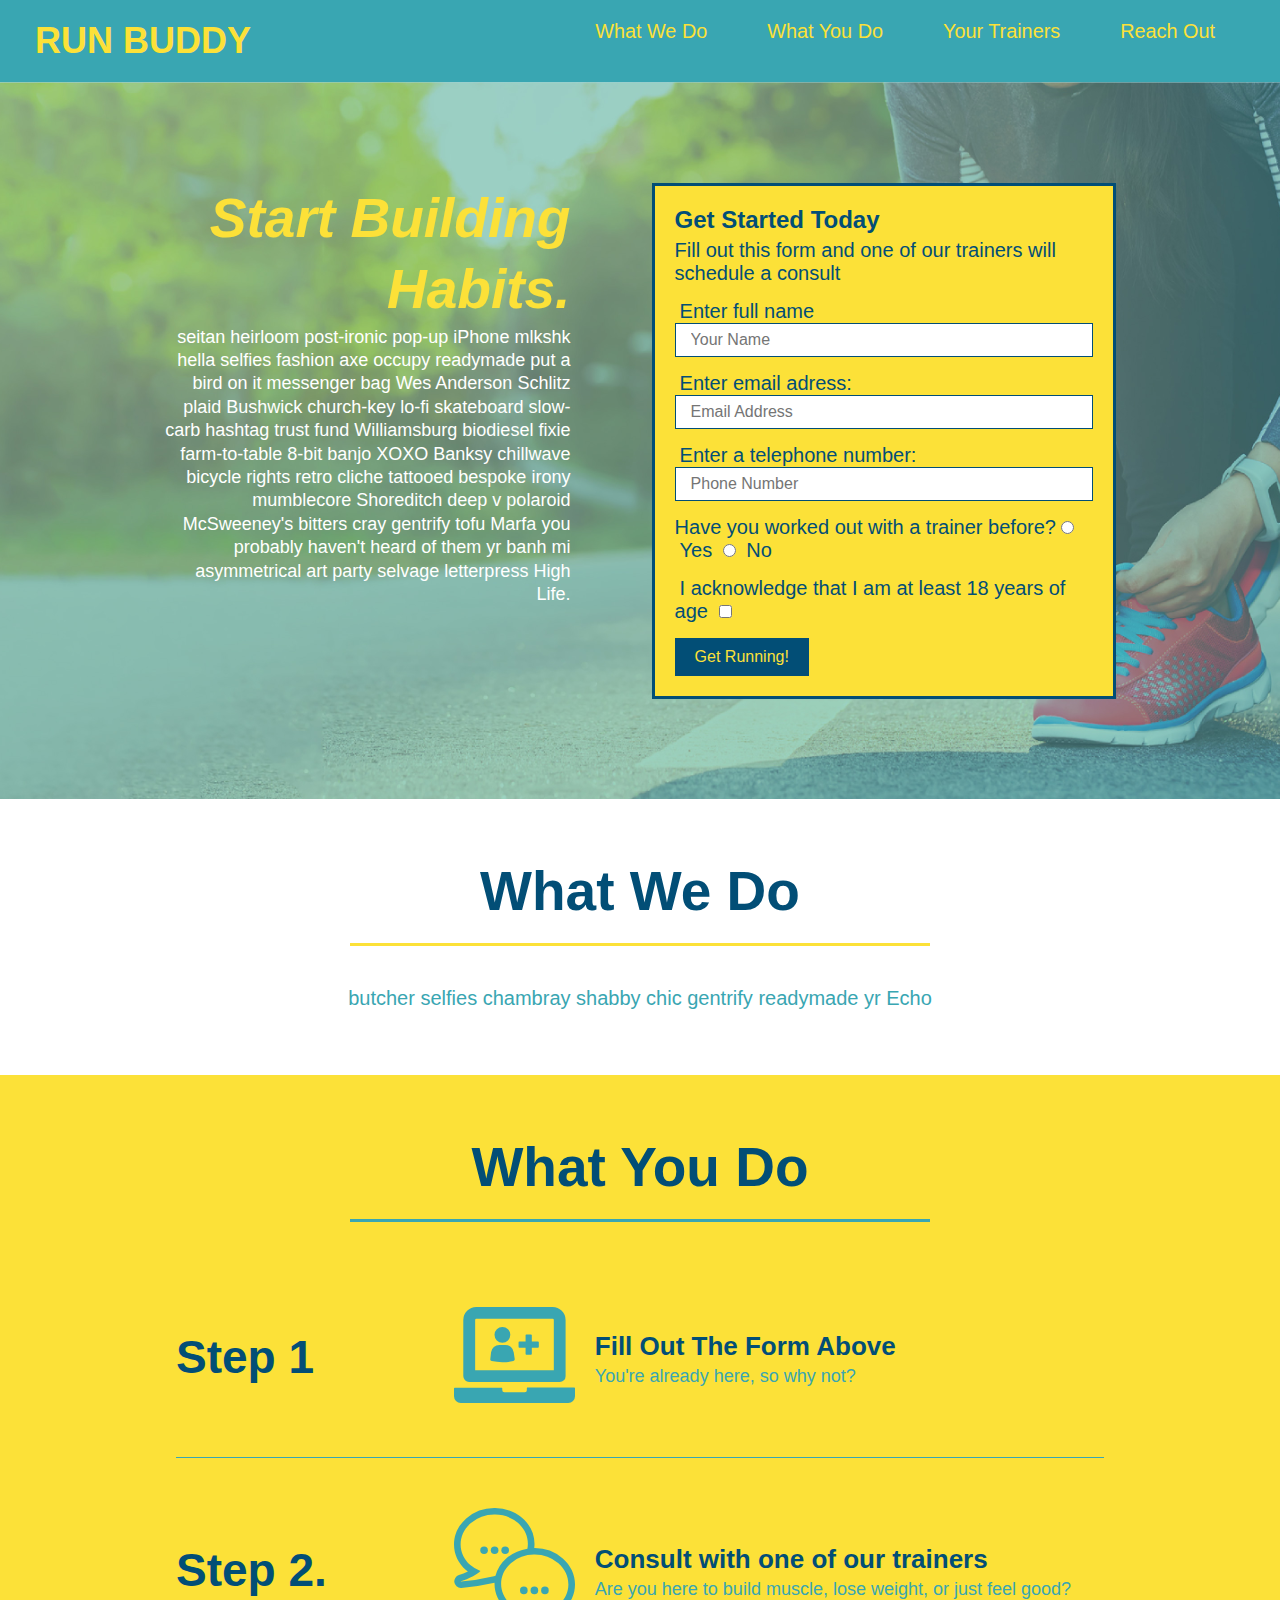
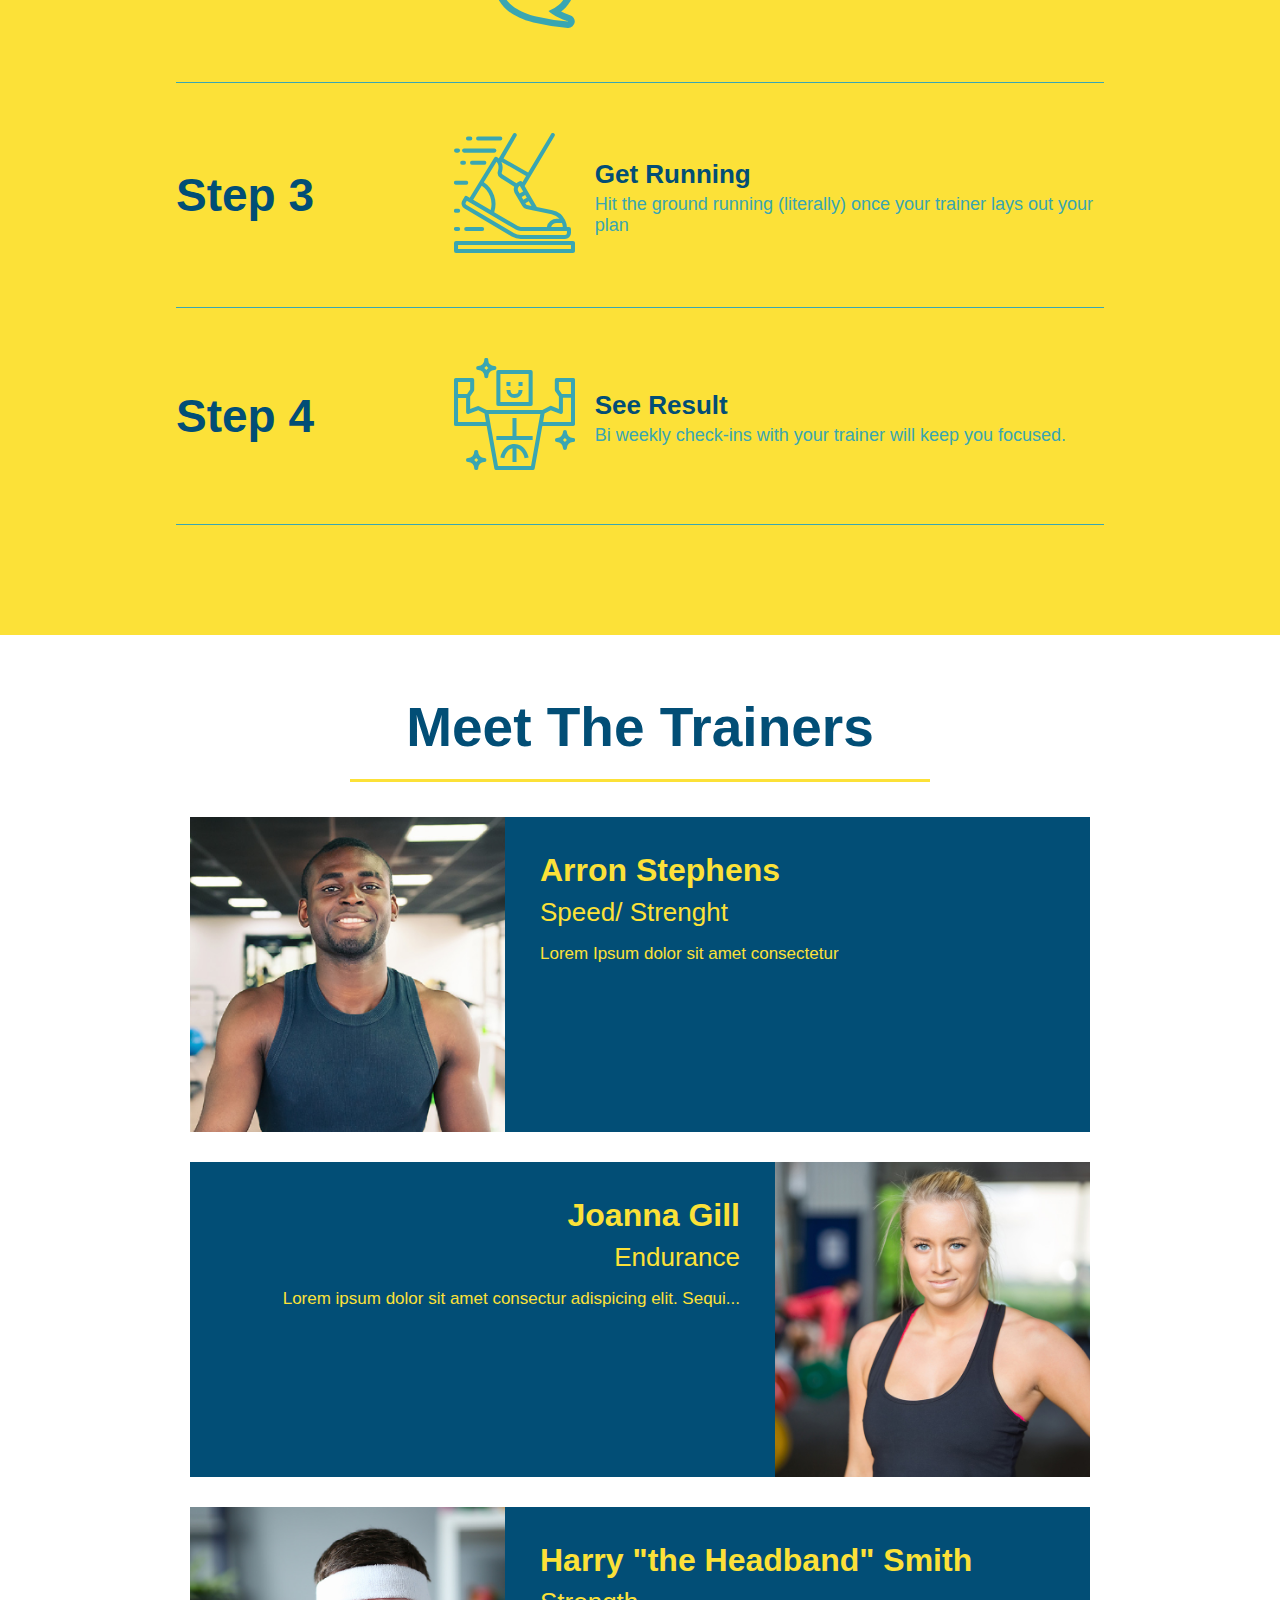
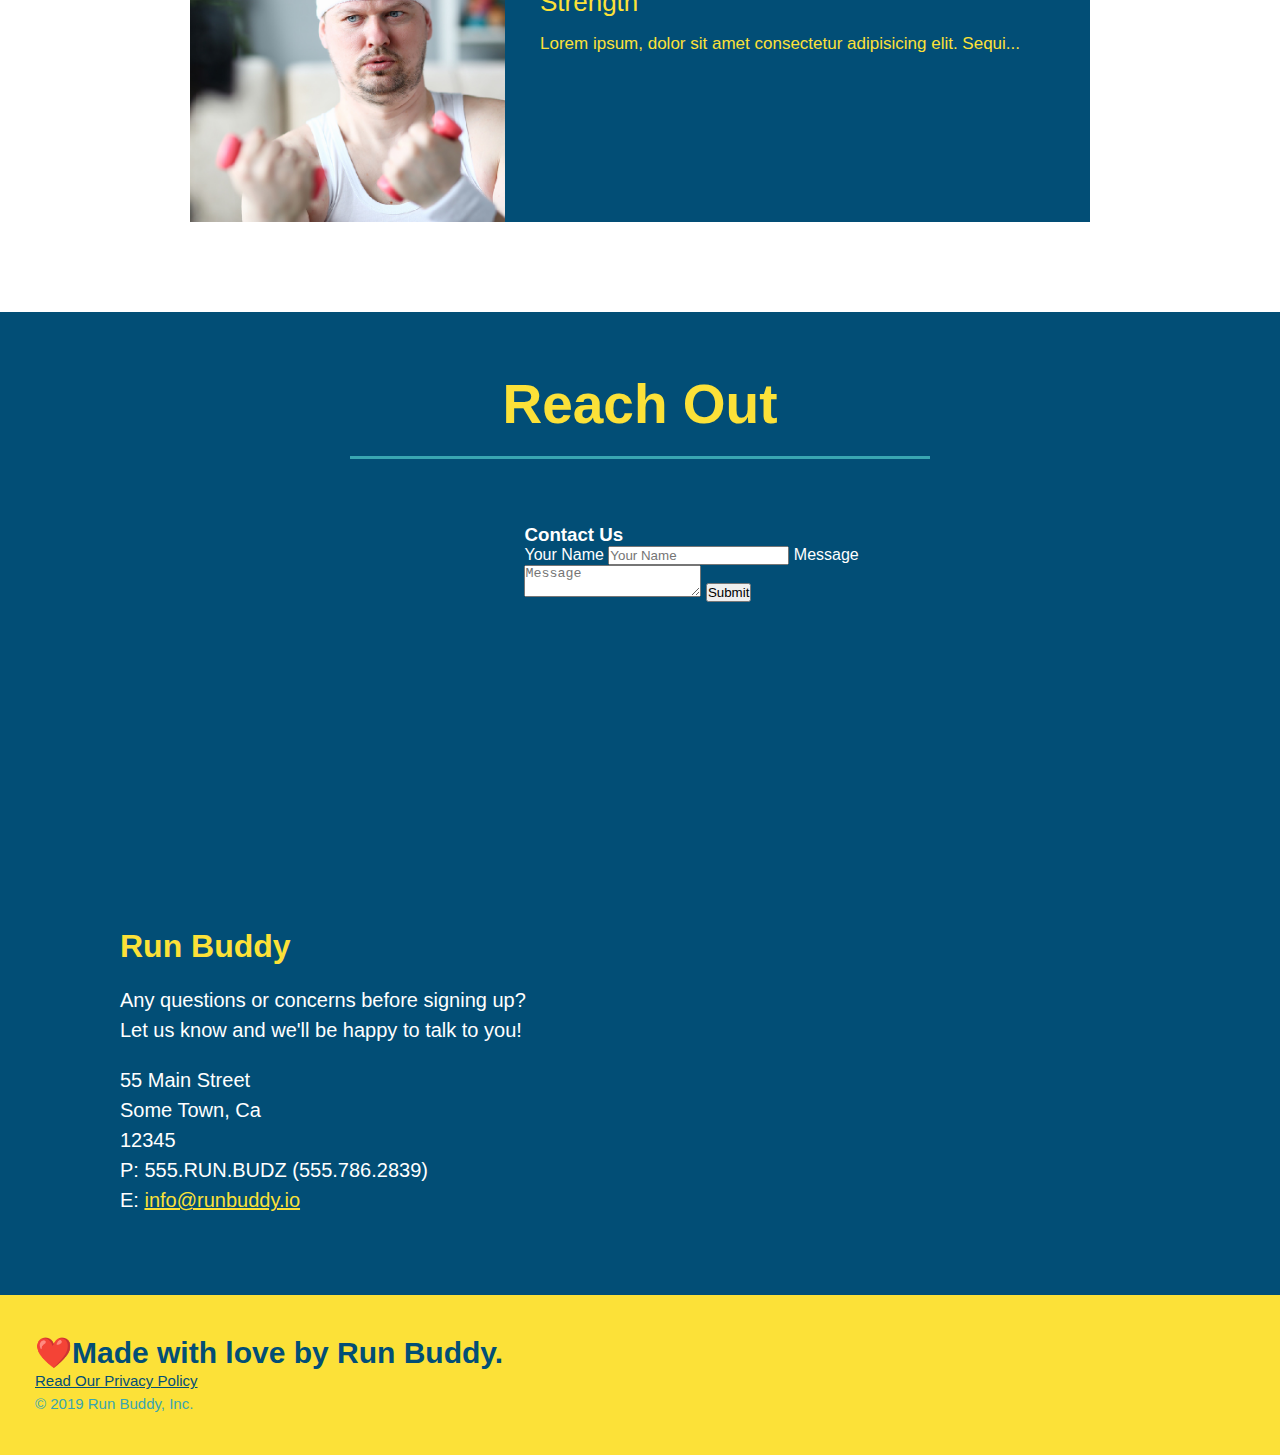
==== commit 54af2999: "add flexbox to the steps" ====
--- a/index.html
+++ b/index.html
@@ -88,31 +88,61 @@
             <div class="flex-row">
             <h2 class="section-title secondary-border">What You Do</h2>
             </div>
-            <div>
+
                 <!-- insert this img element-->
-                <img src= "./assets/images/step-1.svg" alt="" /> 
-                <h3> Step 1:<span> Fill out the form above. </span> </h3>
-                <p>You're already here, so why not?</p>
-            </div>
-            
-            <div>
-                <img src="./assets/images/step-2.svg" alt="" />
-                <h3> Step 2: <span>Consult with one of our trainers.</span></h3>
-                <p>Are you here to build muscle, lose weight, or just feel good?</p>
-            </div>
-            
-            <div>
-                <img src="./assets/images/step-3.svg" alt=""/>
-                <h3>Step 3: <span>Get Running</span></h3>
-                <p>Hit the ground running (literally) once your trainer lays out your plan</p>
-            </div>
-            
-            <div>
-                <img src="./assets/images/step-4.svg" alt="" />
-                <h3>Step 4: <span>See Result</span></h3>
-                <p>Bi weekly checkins with your trainer will keep you focused</p>
-            </div>
-        
+            <div class="step">
+                <h3> Step 1</h3>
+                <div class="step-info">
+                    <div class="step-img">
+                        <img src="./assets/images/step-1.svg" alt="" />
+                    </div>
+                    <div class="step-text">
+                        <h4>Fill Out The Form Above</h4>
+                        <p>You're already here, so why not?</p>
+                   </div>     
+                </div>
+            </div>
+            
+            
+                
+            <div class="step">
+                <h3> Step 2. </h3>
+                <div class="step-info">
+                    <div class="step-img">
+                        <img src="./assets/images/step-2.svg" alt="" />
+                    </div>
+                    <div class="step-text">
+                        <h4> Consult with one of our trainers </h4>
+                        <p>Are you here to build muscle, lose weight, or just feel good?</p>
+                    </div>
+                </div>
+            </div>
+            
+            <div class="step">
+                <h3>Step 3</h3>
+                <div class="step-info">
+                    <div class="step-img">
+                        <img src="./assets/images/step-3.svg" alt=""/>
+                    </div>
+                    <div class="step-text">
+                        <h4>Get Running</h4>
+                        <p>Hit the ground running (literally) once your trainer lays out your plan</p>
+                    </div>
+                </div>
+            </div>    
+            
+            <div class="step">
+                <h3>Step 4 </h3>
+                <div class="step-info">
+                    <div class="step-img">
+                        <img src="./assets/images/step-4.svg" alt="" />
+                    </div>
+                    <div class="step-text">
+                        <h4>See Result</h4>
+                        <p>Bi weekly check-ins with your trainer will keep you focused.</p>
+                    </div>
+                </div>
+            </div>
         </section>
         <!-- "meet the trainers" section-->
         <section id="your-trainers" class="trainers">
--- a/assets/css/style.css
+++ b/assets/css/style.css
@@ -142,9 +142,7 @@
     color: #fce138;
 }
 /* HERO STYLES END */
-.intro {
-    text-align: center;
-}
+
 
 .intro p {
     line-height: 1.7;
@@ -152,20 +150,33 @@
     width: 80%;
     font-size: 20px;
     margin: 0 auto;
+    text-align: center;
 }
 /* beginning of the steps style */
+
 .steps {
-    text-align:center;
     background: #fce138;
 
 }
+.step {
+    margin: 50px auto;
+    padding-bottom: 50px;
+    width: 80%;
+    border-bottom: 1px solid #39a6b2;
+    display: flex;
+    flex-wrap: wrap;
+    align-items: center;
+    justify-content: space-between;
+}
+
 .section-title {
     font-size: 55px;
     color: #024e76;
-    margin-bottom: 35px;
-    padding: 0 100px 20px 100px;
-    display: inline-block;
     border-bottom: 3px solid;
+    padding-bottom: 20px;
+    text-align: center;
+    margin: 0 auto 35px auto;
+    width: 50%;
 }
 .primary-border {
     border-color: #fce138;}
@@ -173,28 +184,44 @@
 .secondary-border {
     border-color: #39a6b2;
 }
-.steps div {
-    margin-bottom: 80px;
-}
-.steps img {
-    width: 15%;
-    margin: 10px 0;
-}
-.steps h3 {
+
+
+
+.step h3 {
     color: #024e76;
     font-size: 46px;
-    margin-top: 10px;
-}
-.steps p {
+    flex: 1 30%;
+    
+}
+
+.step-info {
+    display: flex;
+    flex-wrap: wrap;
+    align-items: center;
+    flex: 2 70%
+    
+}
+.step-img {
+    margin-right: 20px;
+    flex: 1 12%;
+    
+}
+.step-img img {
+    max-width: 100%;
+}
+.step-text {
+    flex: 12;
+}
+.step-text p {
     color: #39a6b2;
-    font-size: 23px
-}
-.steps span{
-    font-size: 38px;
-}
-.trainers {
-    text-align: center;
-}
+    font-size: 18px
+}
+.step-text h4{
+    font-size: 26px;
+    line-height: 1.5;
+    color: #024e76;
+}
+
 .trainer {
     width: 900px;
     margin: 0 auto 30px auto;
@@ -238,7 +265,6 @@
     height: 400px;
 }   
 .contact {
-    text-align: center;
     background: #024e76;
 }
 .contact h2 {
@@ -286,4 +312,7 @@
     background-color: black;
     font-size: 20px;
     color: red;
+}
+.flex-row {
+    display: flex;
 }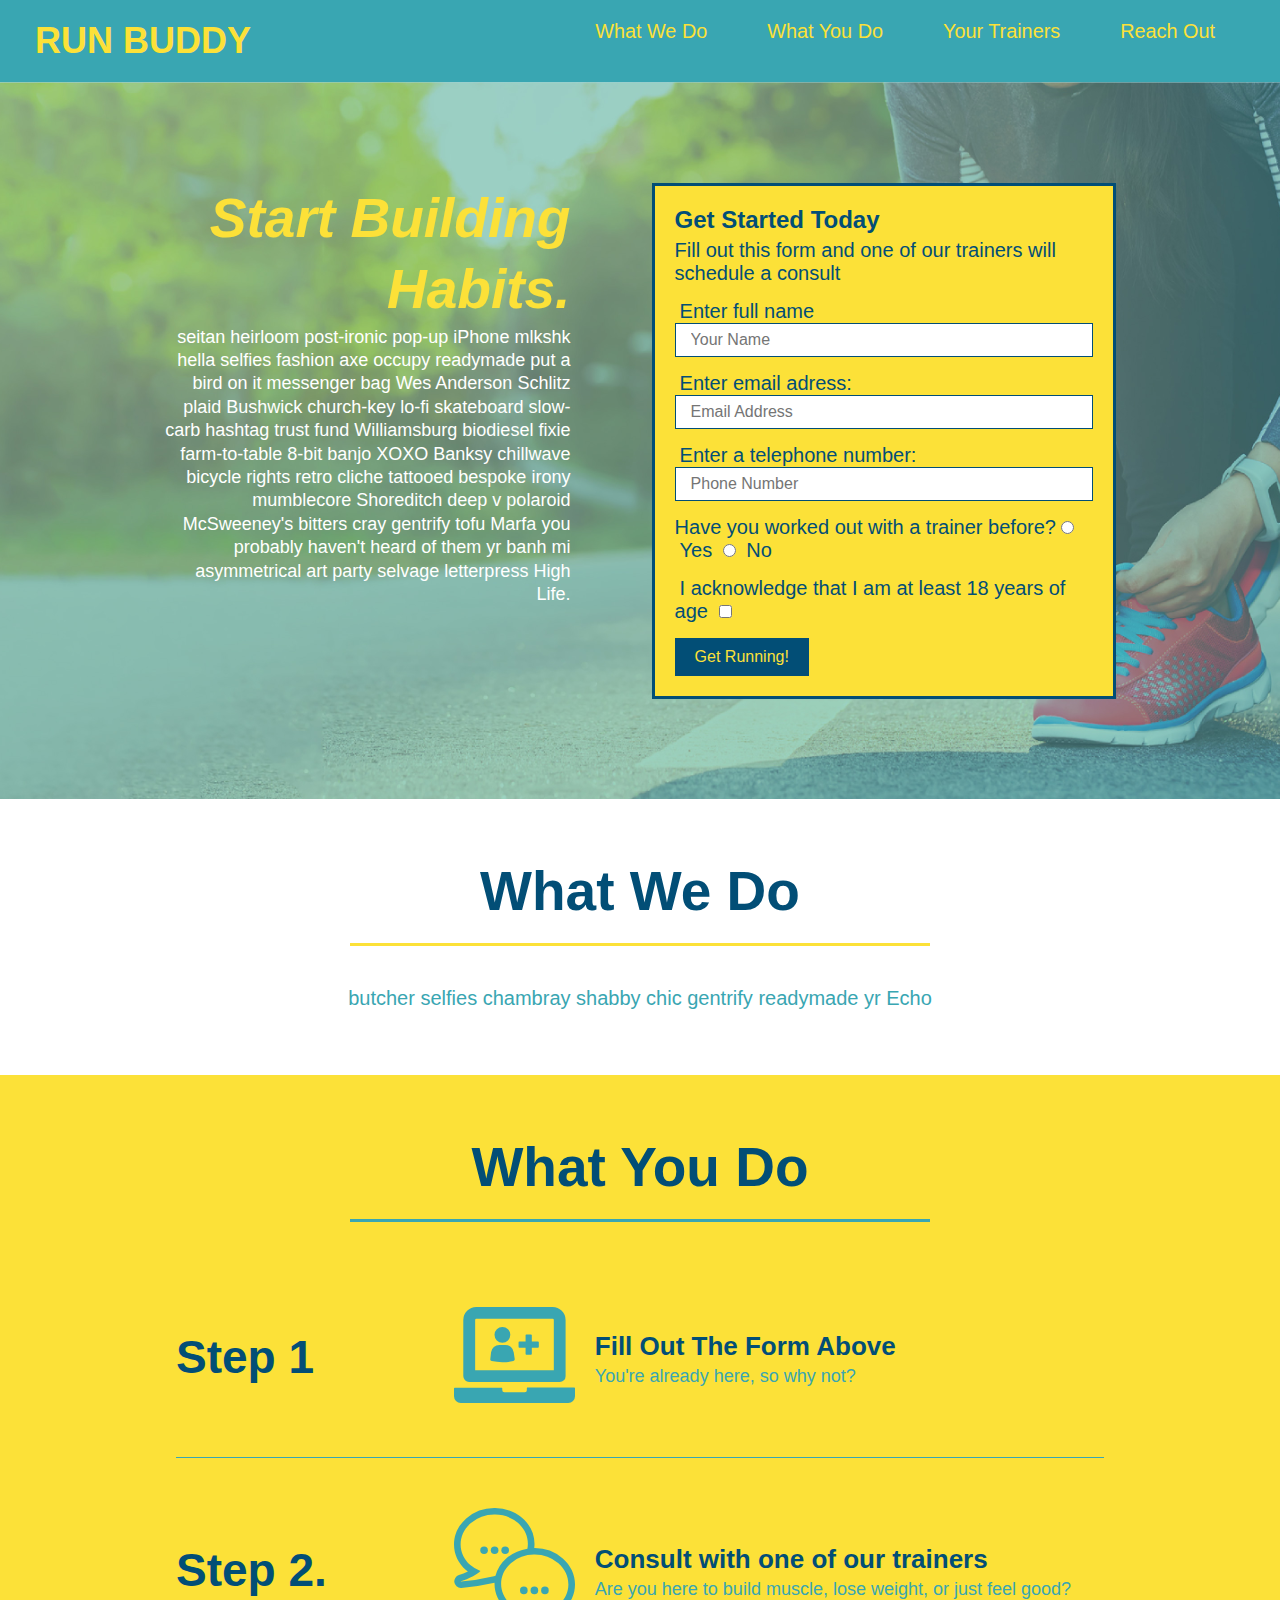
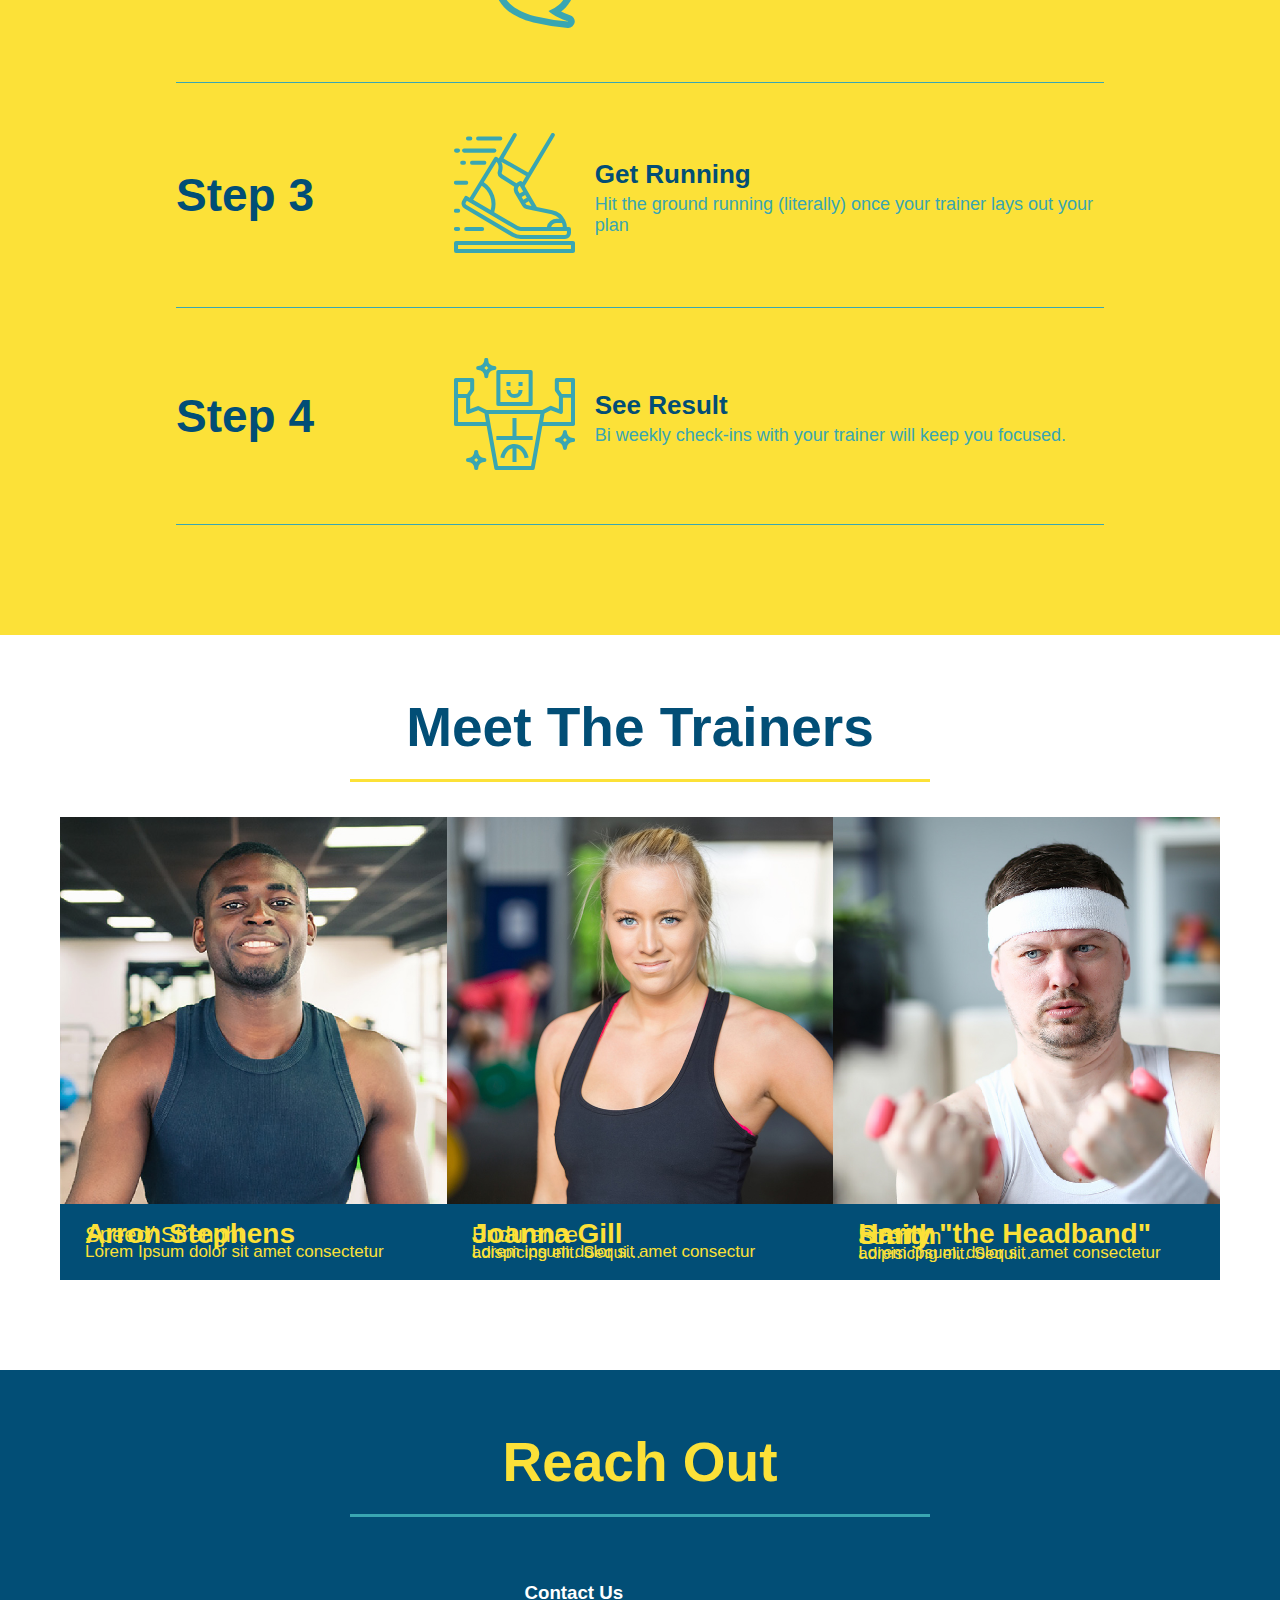
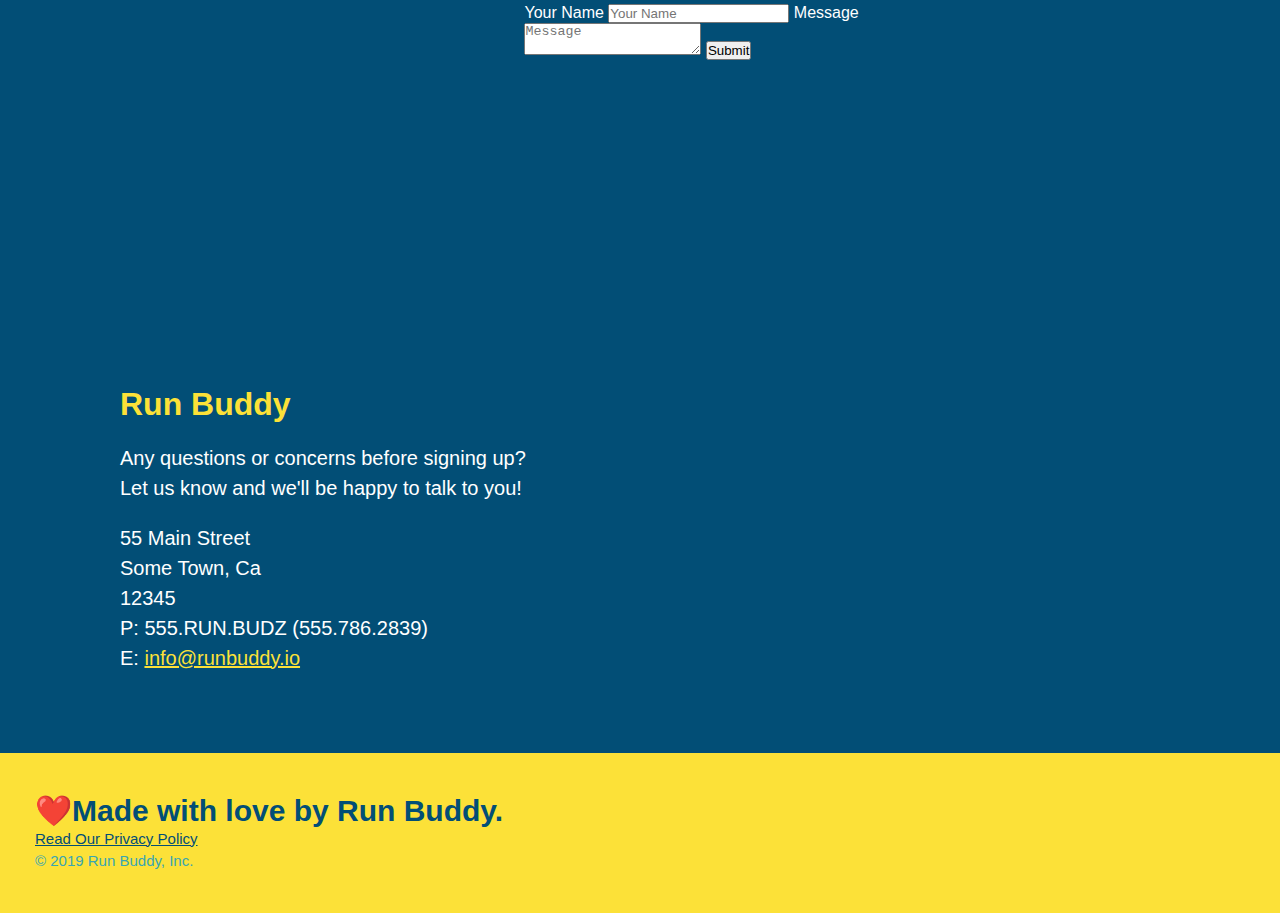
==== commit ccf26c29: "add flexbox to the trainers" ====
--- a/index.html
+++ b/index.html
@@ -145,17 +145,19 @@
             </div>
         </section>
         <!-- "meet the trainers" section-->
-        <section id="your-trainers" class="trainers">
+        <section id="your-trainers">
             <div class="flex-row">
             <h2 class="section-title primary-border"> 
                 Meet The Trainers
             </h2>
             </div>
+    <div class="trainers">
+        <!--This is for show; keep the article tags you have-->
         <article class="trainer">
             <img src="./assets/images/trainer-1.jpg" alt="Arron Stephens in his workout clothes, ready to pump iron" />
-            <div class="trainer-bio text-left">
-                <h3>Arron Stephens</h3>
-                <h4>Speed/ Strenght</h4>
+            <div class="trainer-bio">
+                <h3 class="traine-name">Arron Stephens</h3>
+                <h4 class="trainer-role">Speed/ Strenght</h4>
                 <p>
                     Lorem Ipsum dolor sit amet consectetur
                 </p>
@@ -163,27 +165,28 @@
         </article>
         <!-- second trainer bio-->
         <article class="trainer">
-            <div class="trainer-bio text-right">
-                <h3>Joanna Gill</h3>
-                <h4>Endurance</h4>
+            <img src="./assets/images/trainer-2.jpg" alt="Joanna Gill Cooling off" />
+            <div class="trainer-bio">
+                <h3 class="trainer-name">Joanna Gill</h3>
+                <h4 class="trainer-role">Endurance</h4>
                 <p>
                     Lorem ipsum dolor sit amet consectur adispicing elit. Sequi...
                 </p>
             </div>
-            <img src="./assets/images/trainer-2.jpg" alt="Joanna Gill Cooling off" />
         </article>
         <!-- third trainer bio-->
         <article class="trainer">
             <img src="./assets/images/trainer-3.jpg" alt="Harry Smith wearing headband and lifting comicaly small pink weight" />
             <div class="trainer-bio text-left">
-                <h3>Harry "the Headband" Smith</h3>
-                <h4> Strength</h4>
+                <h3 class="trainer-name">Harry "the Headband" Smith</h3>
+                <h4 class="trainer-role"> Strength</h4>
                 <p>
                     Lorem ipsum, dolor sit amet consectetur adipisicing elit. Sequi...
                 </p>
             </div>
         </article>
         </section>
+    </div>
         <!--"reach out" section-->
         <section id="reach-out" class="contact">
             <div class="flex-row">
--- a/assets/css/style.css
+++ b/assets/css/style.css
@@ -223,21 +223,28 @@
 }
 
 .trainer {
-    width: 900px;
+    flex: 1;
     margin: 0 auto 30px auto;
     background: #024e76;
     color: #fce138;
-    overflow: auto;
+    
 }
 .trainer img{
-    width: 35%;
-    float: left;
+    width: 100%;
+    
+}
+.trainers {
+    width: 100%;
+    margin: 0 auto;
+    display: flex;
+    flex-wrap: flex;
+    justify-content: space-around;
 }
 .trainer-bio {
-    padding: 35px;
-    float: left;
-    width: 65%;
-}
+    padding: 25px;
+    line-height: 1.3px;
+}
+
 .text-left {
     text-align: left;
 }
@@ -245,18 +252,18 @@
     text-align: right;
 }
 .trainer-bio h3 {
-    font-size: 32px;
-    margin-bottom: 8px;
+    font-size: 28px;
+    
 }
 .trainer-bio h4 {
     font-weight: lighter;
-    font-size: 26px;
-    margin-bottom: 25px;
+    font-size: 22px;
+    margin-bottom: 15px;
 }
 .trainer-bio p {
     font-size: 17px;
-    line-height: 1.3px;
-}
+}
+    
 
 /* REACH OUT STYLES START */
 
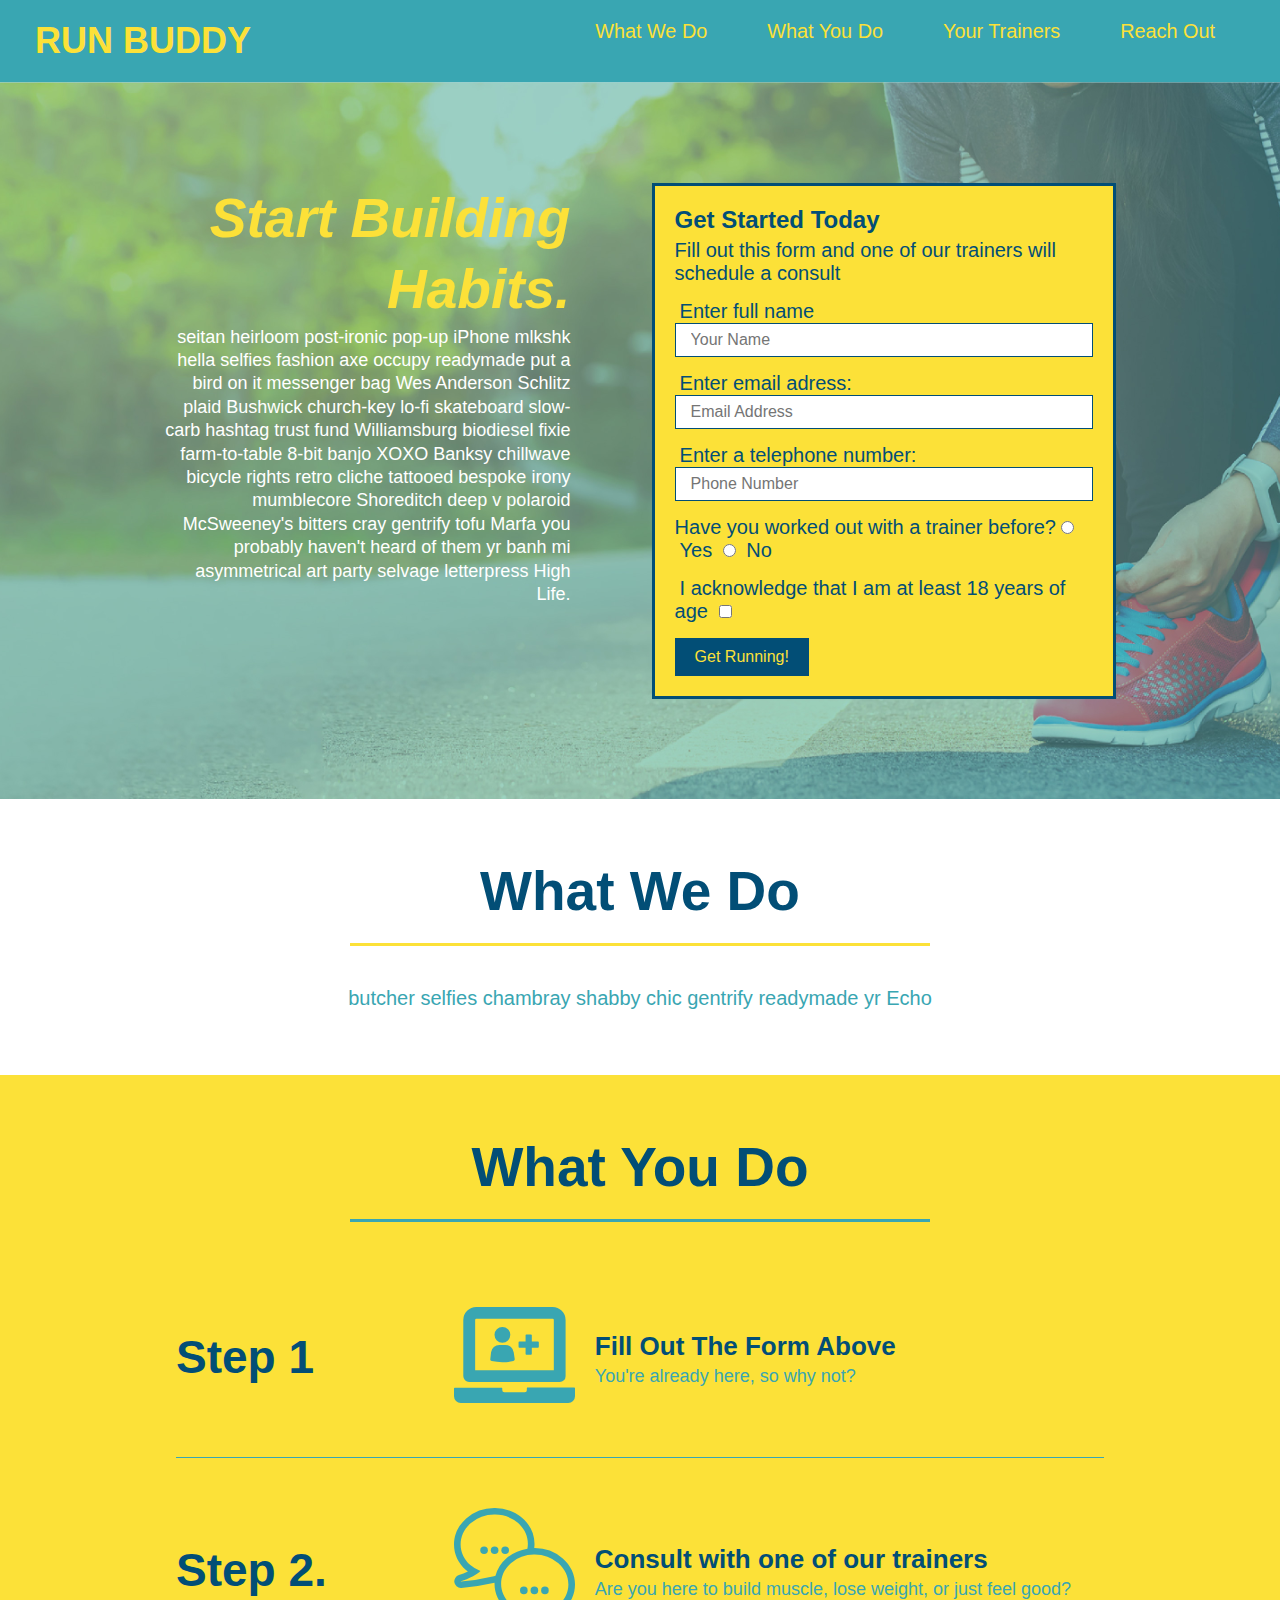
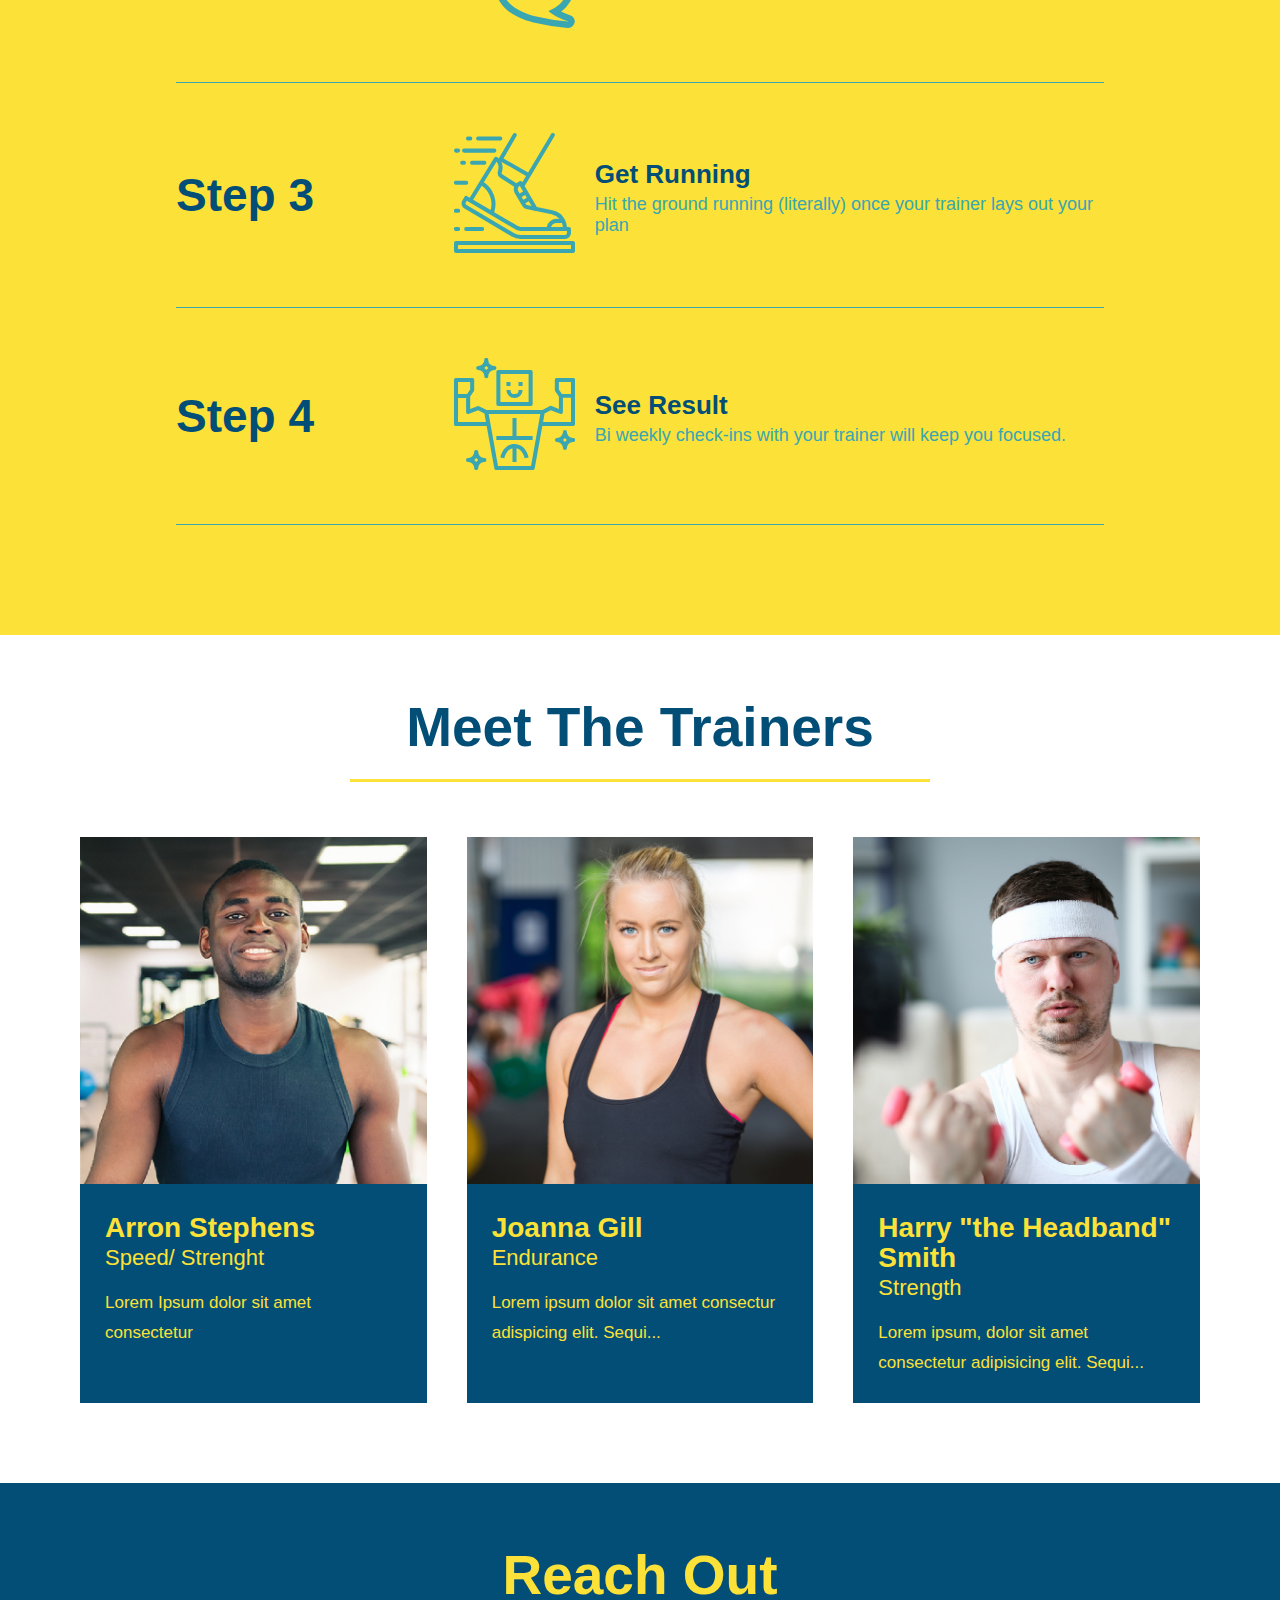
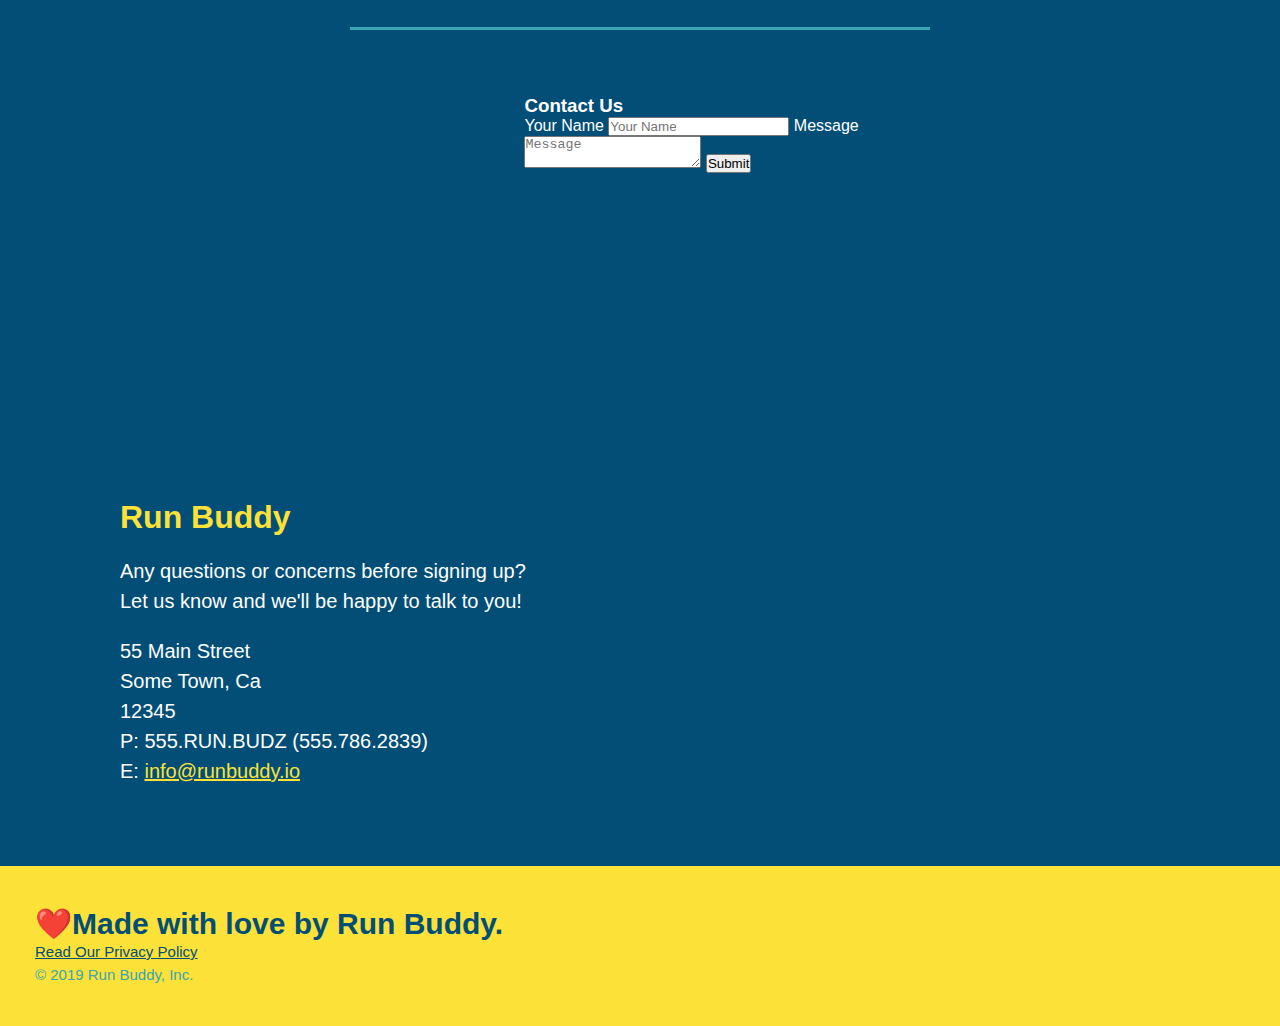
==== commit 0d73a4b7: "line height redux" ====
--- a/index.html
+++ b/index.html
@@ -145,7 +145,7 @@
             </div>
         </section>
         <!-- "meet the trainers" section-->
-        <section id="your-trainers">
+<section id="your-trainers">
             <div class="flex-row">
             <h2 class="section-title primary-border"> 
                 Meet The Trainers
@@ -156,7 +156,7 @@
         <article class="trainer">
             <img src="./assets/images/trainer-1.jpg" alt="Arron Stephens in his workout clothes, ready to pump iron" />
             <div class="trainer-bio">
-                <h3 class="traine-name">Arron Stephens</h3>
+                <h3 class="trainer-name">Arron Stephens</h3>
                 <h4 class="trainer-role">Speed/ Strenght</h4>
                 <p>
                     Lorem Ipsum dolor sit amet consectetur
@@ -177,15 +177,15 @@
         <!-- third trainer bio-->
         <article class="trainer">
             <img src="./assets/images/trainer-3.jpg" alt="Harry Smith wearing headband and lifting comicaly small pink weight" />
-            <div class="trainer-bio text-left">
+            <div class="trainer-bio" >
                 <h3 class="trainer-name">Harry "the Headband" Smith</h3>
                 <h4 class="trainer-role"> Strength</h4>
                 <p>
                     Lorem ipsum, dolor sit amet consectetur adipisicing elit. Sequi...
                 </p>
-            </div>
         </article>
-        </section>
+    </div>
+</section>
     </div>
         <!--"reach out" section-->
         <section id="reach-out" class="contact">
--- a/assets/css/style.css
+++ b/assets/css/style.css
@@ -224,7 +224,7 @@
 
 .trainer {
     flex: 1;
-    margin: 0 auto 30px auto;
+    margin: 20px;
     background: #024e76;
     color: #fce138;
     
@@ -237,12 +237,12 @@
     width: 100%;
     margin: 0 auto;
     display: flex;
-    flex-wrap: flex;
+    flex-wrap: wrap;
     justify-content: space-around;
 }
 .trainer-bio {
     padding: 25px;
-    line-height: 1.3px;
+    line-height: 30px;
 }
 
 .text-left {
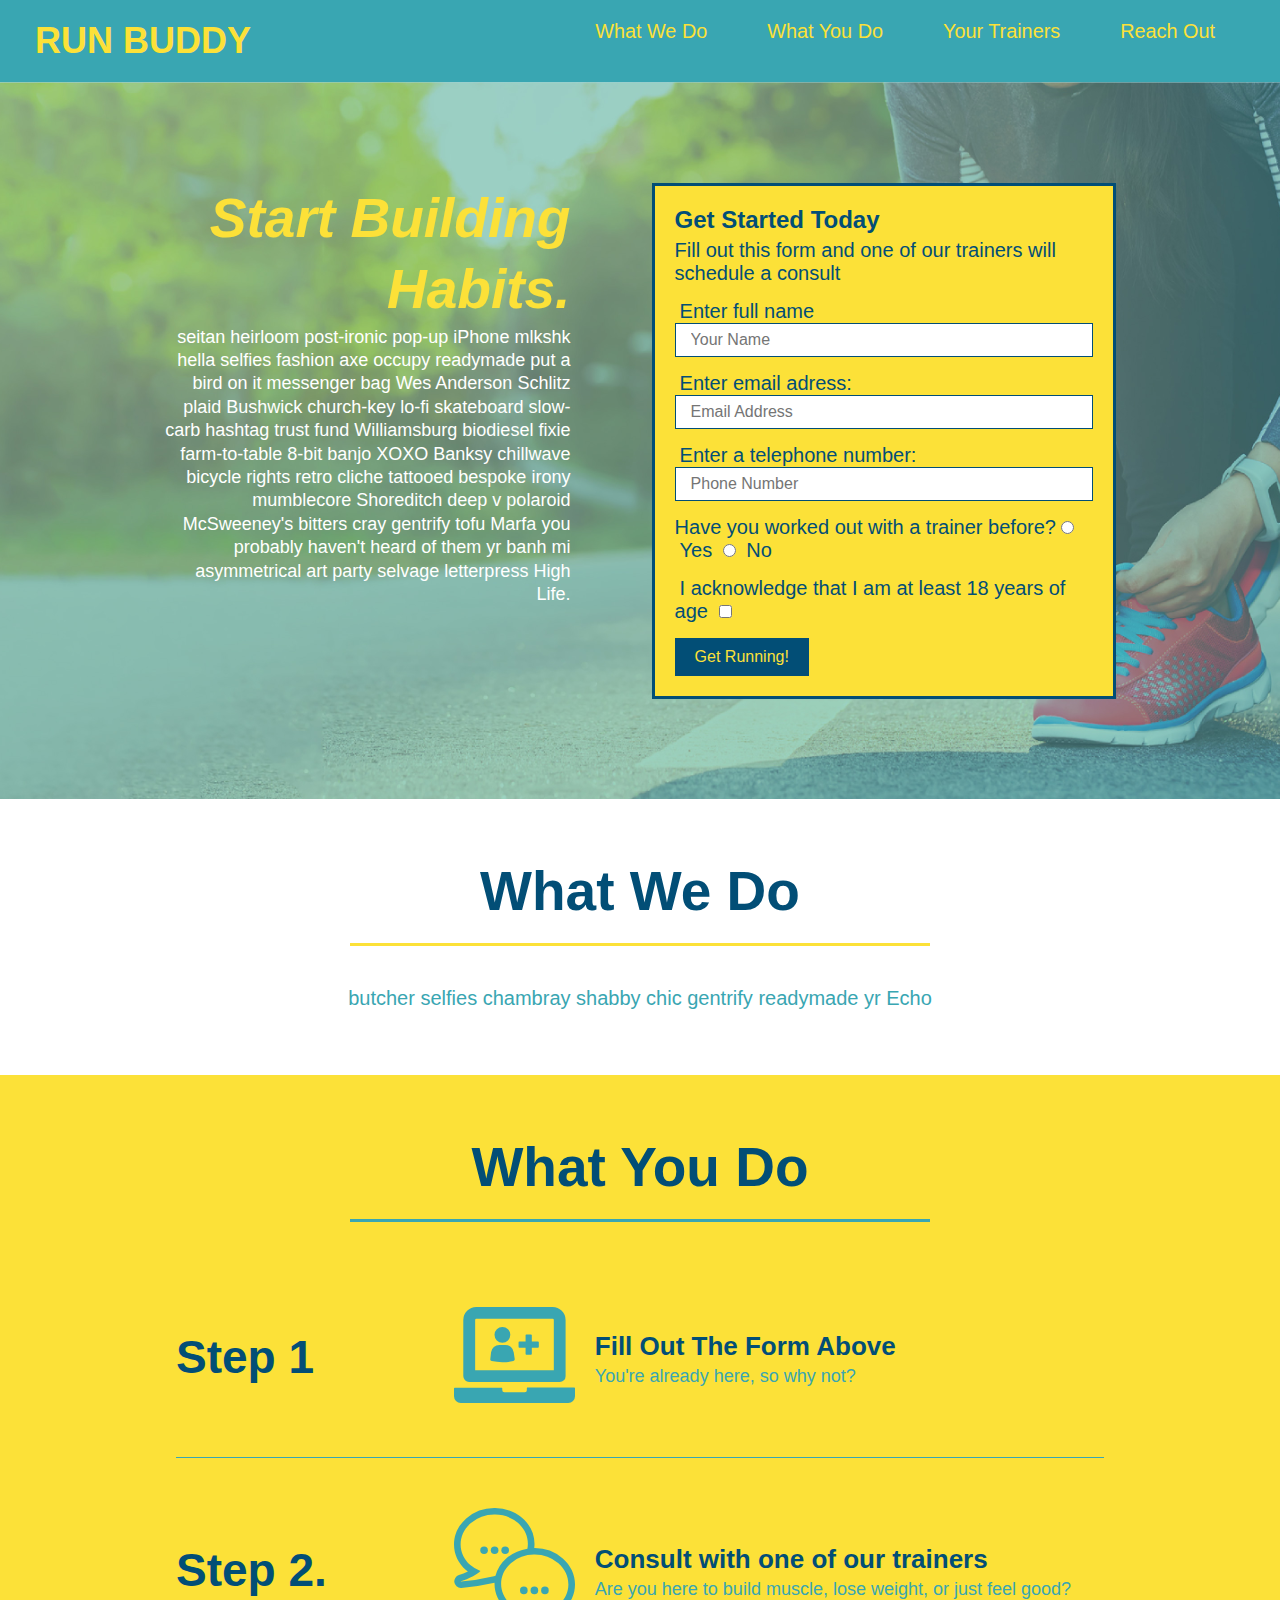
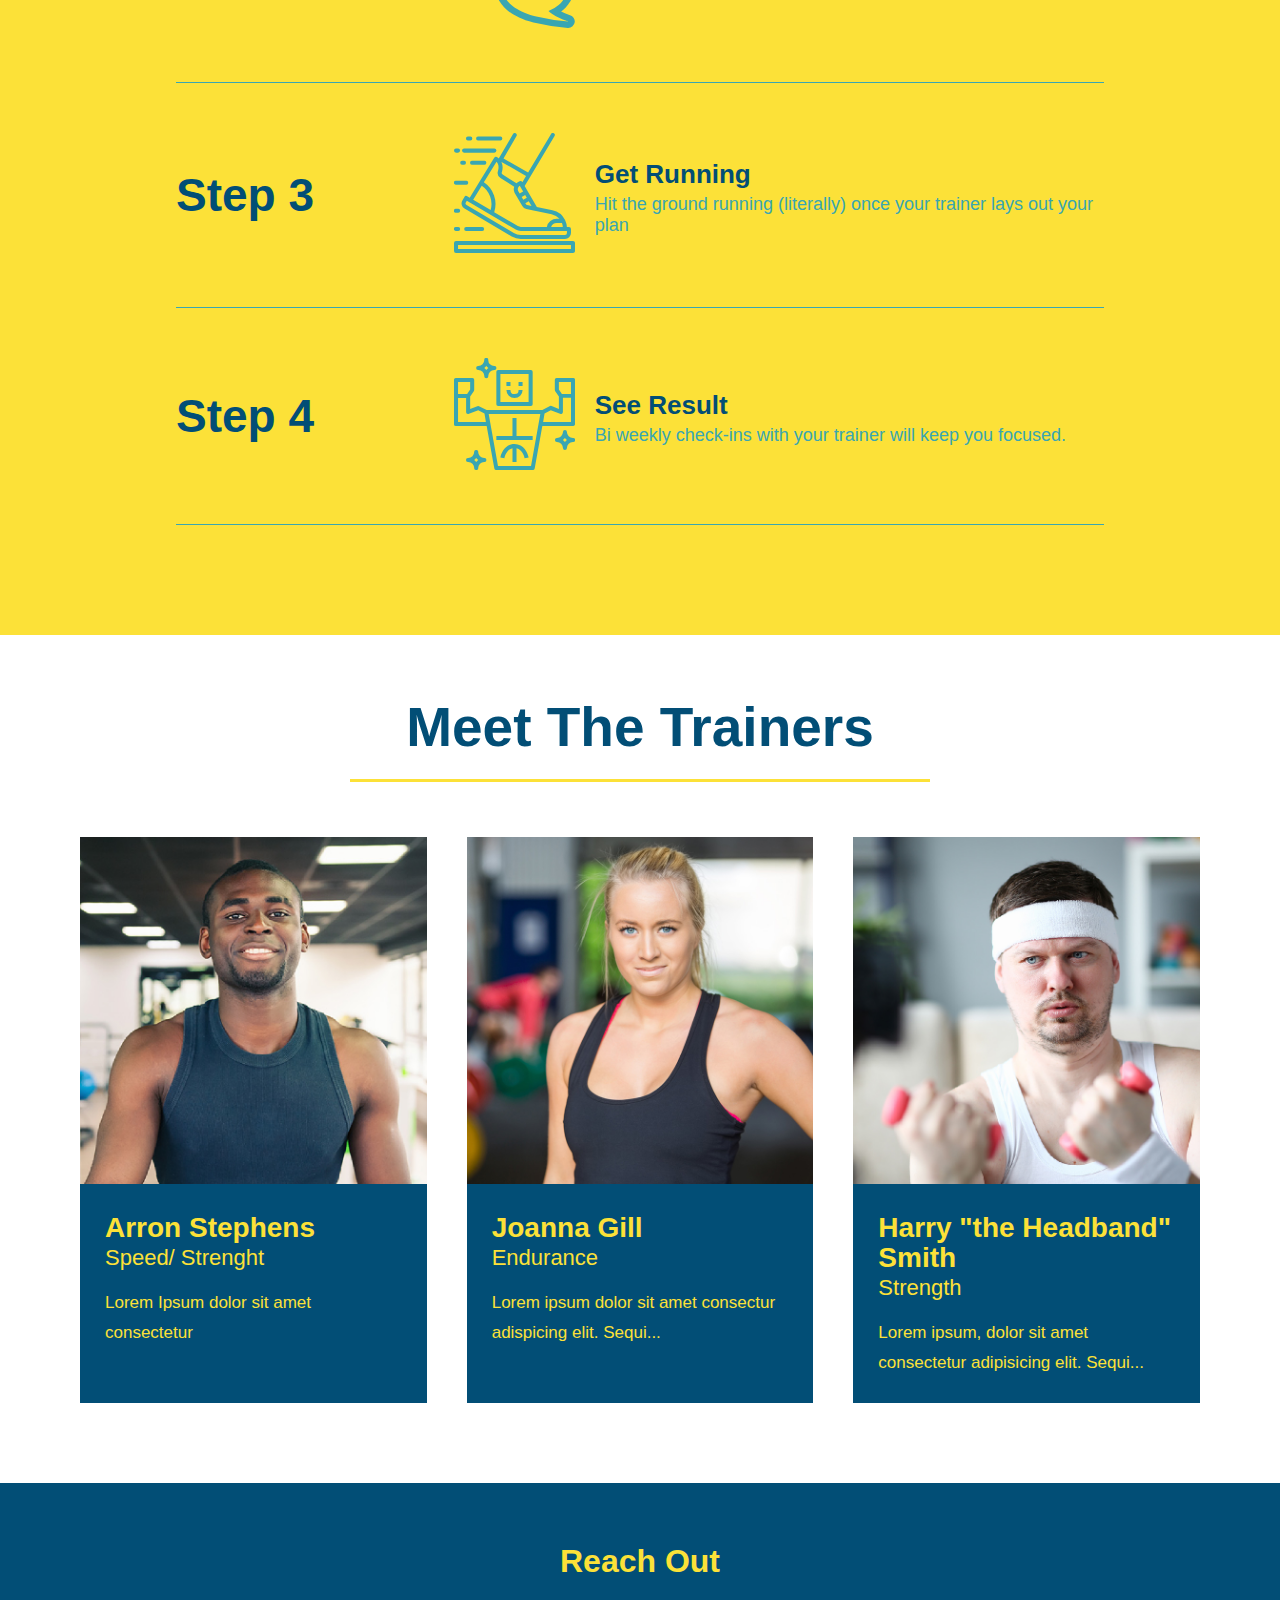
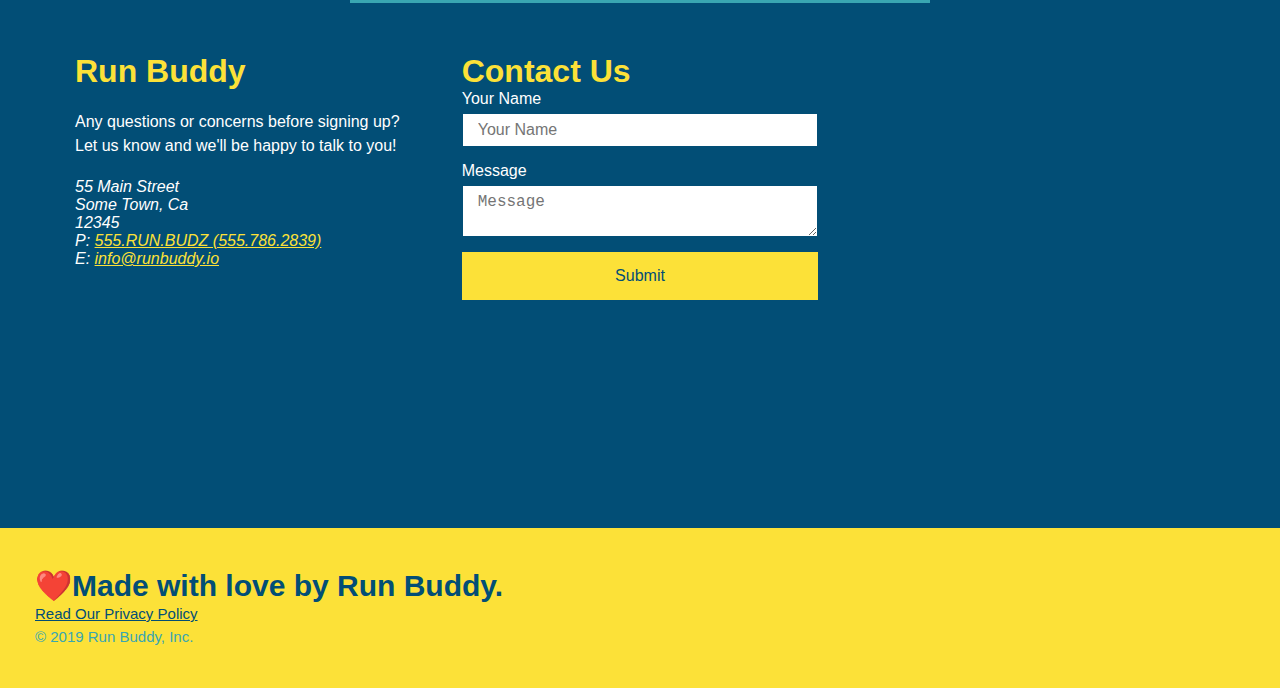
==== commit c5290782: "added flexbox to contactus" ====
--- a/index.html
+++ b/index.html
@@ -188,33 +188,13 @@
 </section>
     </div>
         <!--"reach out" section-->
-        <section id="reach-out" class="contact">
+    <section id="reach-out" class="contact">
             <div class="flex-row">
             <h2 class="section-title secondary-border">Reach Out</h2>
             </div>
-            <div class="contact-info">
-                    <iframe src="https://www.google.com/maps/embed?pb=!1m18!1m12!1m3!1d3445.4671722200565!2d-97.75449048487931!3d30.280759381796983!2m3!1f0!2f0!3f0!3m2!1i1024!2i768!4f13.1!3m3!1m2!1s0x8644b572012342e9%3A0x217efe2e277dbd45!2s1111%20Kingsbury%20St%2C%20Austin%2C%20TX%2078703!5e0!3m2!1sen!2sus!4v1621302707862!5m2!1sen!2sus"
-                        width="400"
-                        height="400"
-                        style="border:0;" 
-                        allowfullscreen="" 
-                        loading="lazy">
-                    </iframe>
-
-                <div class="contact-form">
-                        <h3>Contact Us</h3>
-                    <form>
-                        <label for="contact-name">Your Name</label>
-                        <input type="text" id="contact-name" placeholder="Your Name" />
-
-                        <label for="contact-message">Message</label>
-                        <textarea id="contact-message" placeholder="Message"></textarea>
-
-                        <button type="submit">Submit</button>
-                    </form>
-                </div>
-            
-                <div class="contacts">
+            
+        <div class="contact-info">
+                <div>
                     <h3> Run Buddy</h3>
                     <p>
                         Any questions or concerns before signing up?
@@ -222,15 +202,36 @@
                         Let us know and we'll be happy to talk to you!
                     </p>
                     <address>
+                    
                         55 Main Street <br/>
                         Some Town, Ca <br/>
-                        12345<br />
-                        P: 555.RUN.BUDZ (555.786.2839)</br>
+                    
+                        12345<br/>
+                        P: <a href="tel: 555.786.2839">555.RUN.BUDZ (555.786.2839)</a></br>
                         E: <a href="mailto:info@runbuddy.io">info@runbuddy.io</a>
+                    
                     </address>
                 </div>
-            </div>
-        </section>
+                <div class="contact-form" >
+                        <h3>Contact Us</h3>
+                    <form>
+                        <label for="contact-name">Your Name</label>
+                        <input type="text" id="contact-name" placeholder="Your Name" />
+
+                        <label for="contact-message">Message</label>
+                        <textarea id="contact-message" placeholder="Message"></textarea>
+
+                        <button type="submit">Submit</button>
+                    </form>
+                </div>
+    
+
+                <iframe src="https://www.google.com/maps/embed?pb=!1m18!1m12!1m3!1d3445.4671722200565!2d-97.75449048487931!3d30.280759381796983!2m3!1f0!2f0!3f0!3m2!1i1024!2i768!4f13.1!3m3!1m2!1s0x8644b572012342e9%3A0x217efe2e277dbd45!2s1111%20Kingsbury%20St%2C%20Austin%2C%20TX%2078703!5e0!3m2!1sen!2sus!4v1621302707862!5m2!1sen!2sus"
+                            frameborder="0" style="border:0" allowfullscreen></iframe>
+                        
+        </div>
+            
+    </section>
         <!-- footer -->
         
         <footer>
--- a/assets/css/style.css
+++ b/assets/css/style.css
@@ -268,7 +268,6 @@
 /* REACH OUT STYLES START */
 
 .contact-info iframe {
-    width: 400px;
     height: 400px;
 }   
 .contact {
@@ -276,33 +275,59 @@
 }
 .contact h2 {
     color: #fce138;
+    font-size: 32px;
 }
 .contact-info div{
-    width: 410px;
-    display: inline-block;
-    vertical-align: top;
-    text-align: left;
-    margin: 30px 0 0 60px;
+    
     color: white;
 }
 
-.contacts h3 {
+.contact-info h3 {
     color: #fce138;
     font-size: 32px;
     text-align: left;
 }
     
-.contacts p, .contacts address {
+.contact-info p, .contacts address {
     margin: 20px 0;
     line-height: 1.5;
-    font-size: 20px;
+    font-size: 16px;
     font-style: normal;
     color: #ffffff;
 
 }
 
-.contacts a {
-    color: #fce138;
+.contact-info a {
+    color: #fce138;
+}
+
+.contact-info {
+    display: flex;
+    justify-content: space-between;
+    flex-wrap: wrap;
+}
+.contact-info > * {
+    flex: 1;
+    margin: 15px;
+}
+.contact-form input, .contact-form textarea {
+    border: 1px solid #024e76;
+    display: block;
+    padding: 7px 15px;
+    font-size: 16px;
+    color: #024e76;
+    width: 100%;
+    margin-bottom: 15px;
+    margin-top: 5px;
+}
+.contact-form button {
+    width: 100%;
+    border: none;
+    background: #fce138;
+    color: #024e76;
+    text-align: center;
+    padding: 15px 0;
+    font-size: 16px;
 }
 /* REACH OUT STYLES END */
 /* HOMEPAGE HERO */
